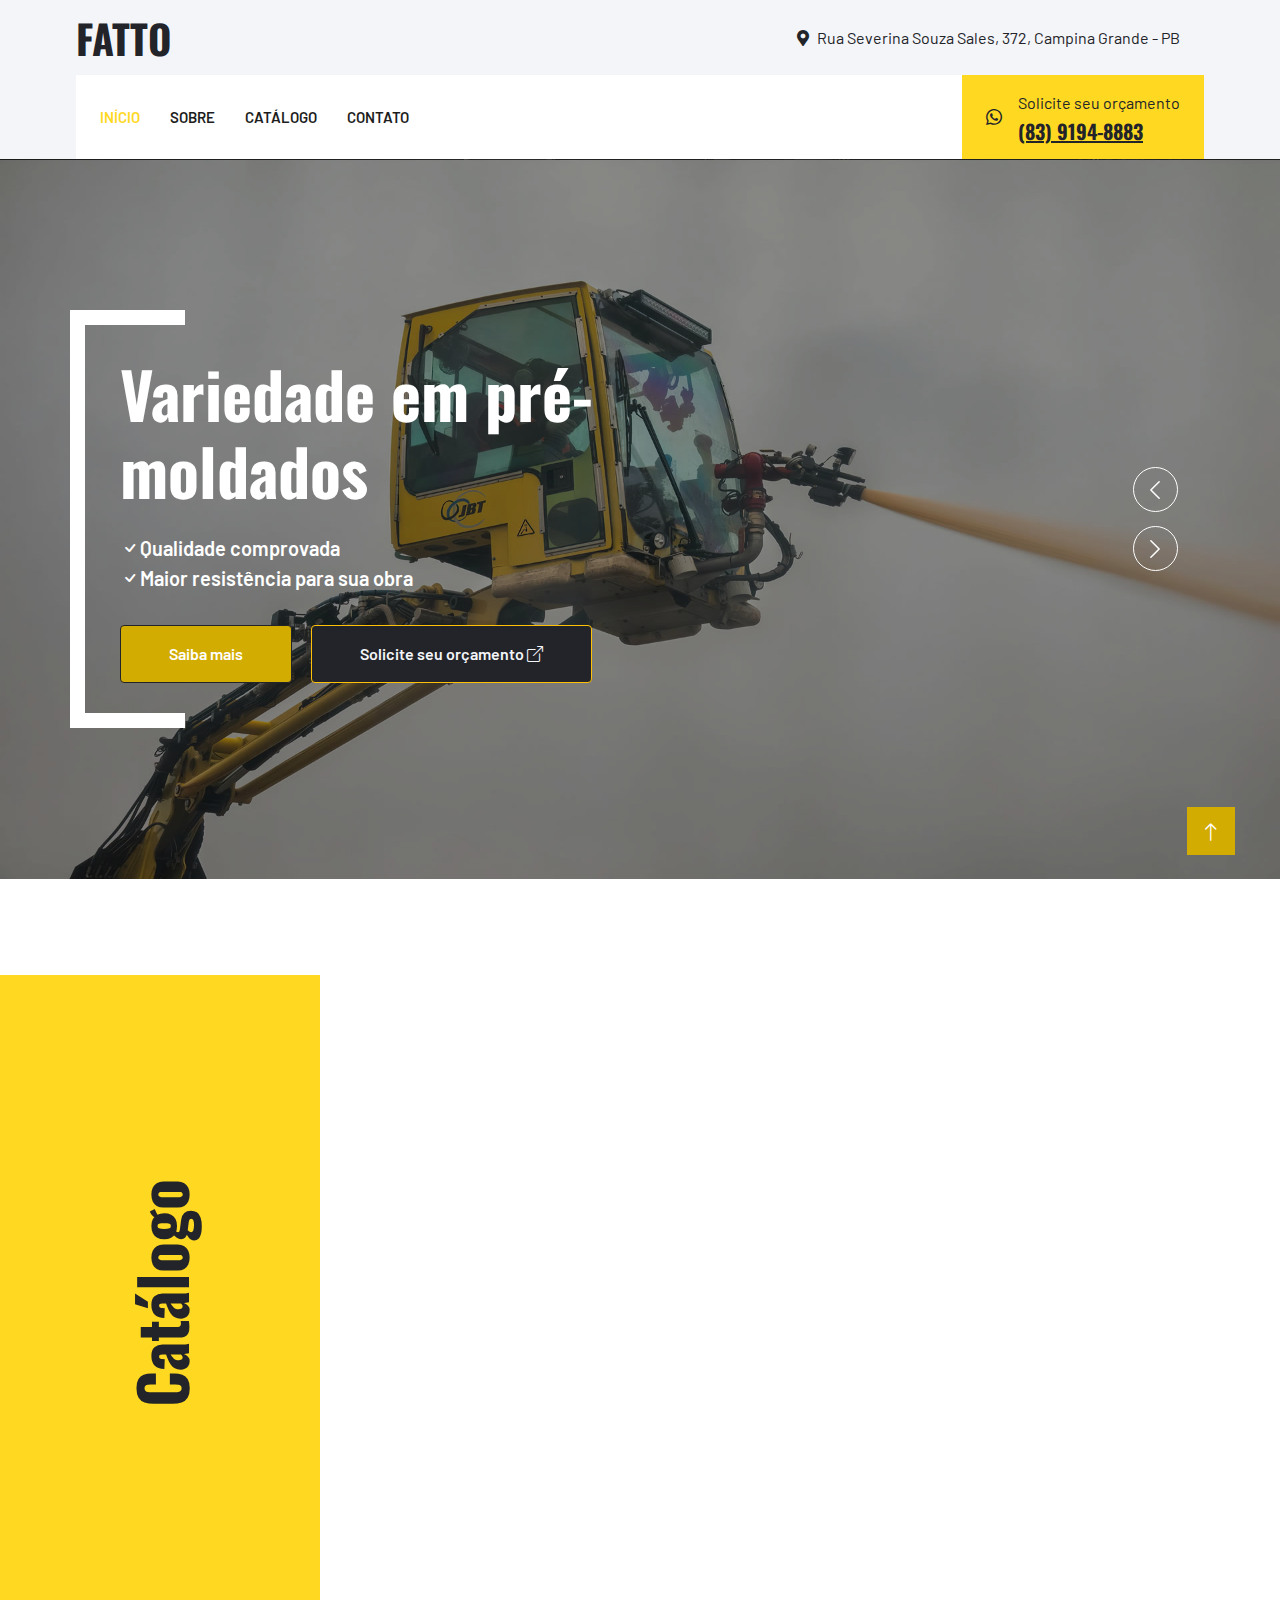
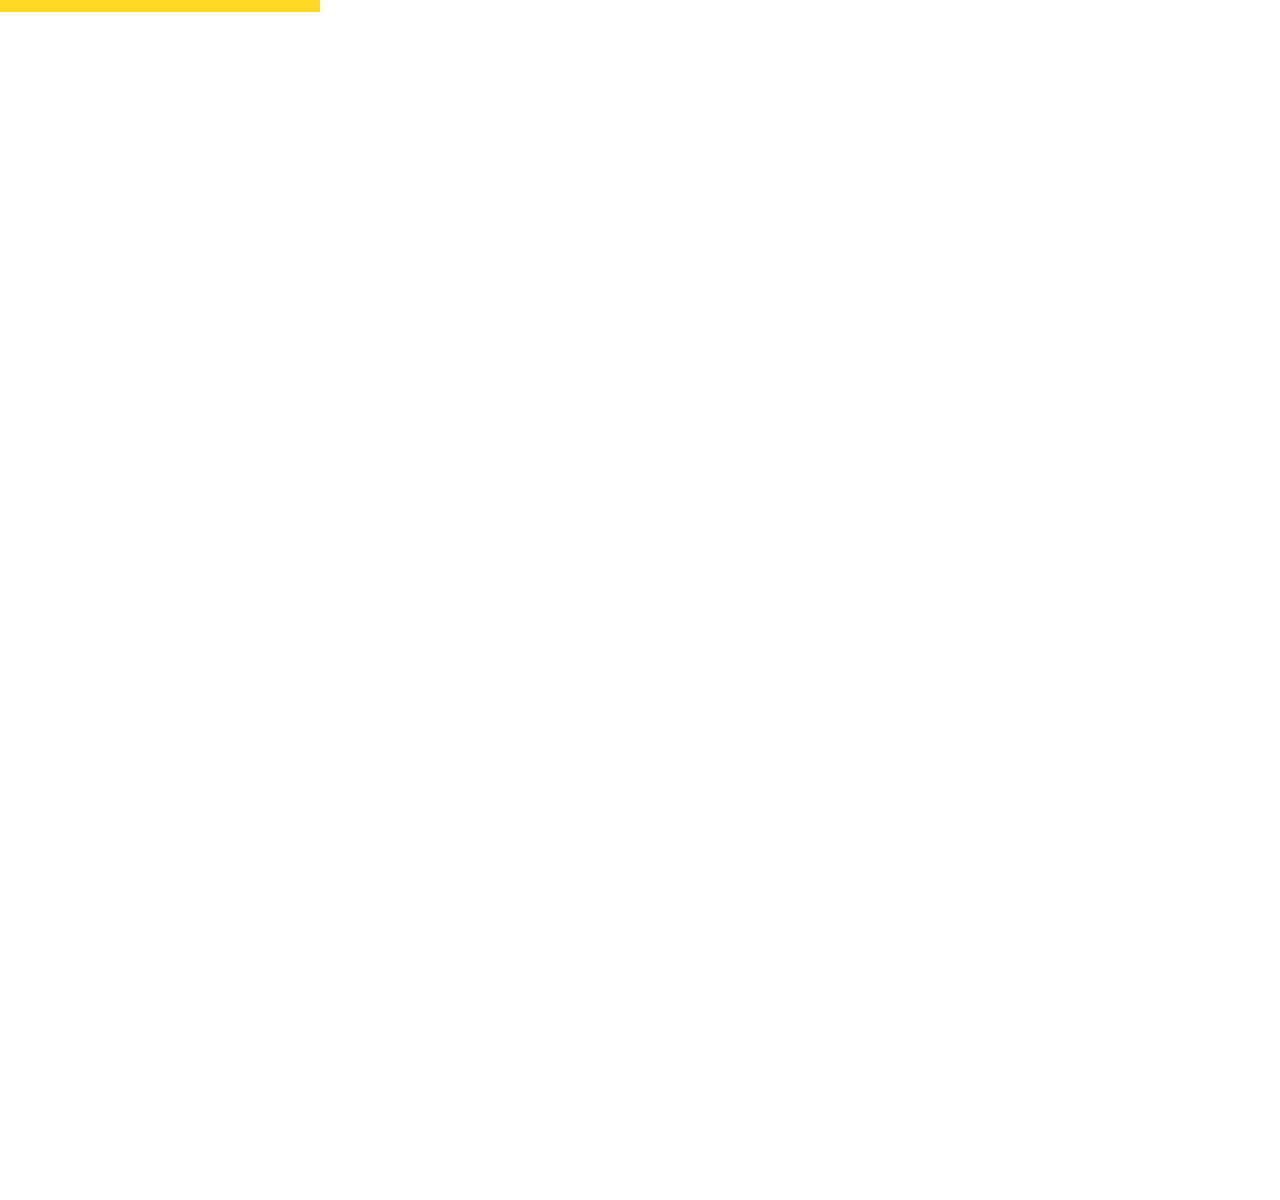
==== index.html @ e185b261 "v2" ====
<!DOCTYPE html>
<html lang="pt-BR">

<head>
    <meta charset="utf-8">
    <title>FATTO | Soluções em premoldados</title>
    <meta content="width=device-width, initial-scale=1.0" name="viewport">
    <meta content="concreto, pré-moldados de cimento, lajes, concreto armado, construção civil, FATTO, 
                   Campina Grande, materiais de construção, produtos para construção civil" name="keywords">
    <meta content="A FATTO é especializada na venda de concreto, pré-moldados de cimento, lajes e concreto 
                   armado, oferecendo soluções de alta qualidade para a construção civil em Campina Grande e região.
                   Entre em contato para mais informações sobre nossos produtos." name="description">

    <!-- Open Graph Meta Tags -->
    <meta property="og:url" content="https://fattopremoldados.com.br/">
    <meta property="og:type" content="website">
    <meta property="og:title" content="FATTO - Soluções concreto e premoldados ">
    <meta property="og:description" content="Soluções em construção, blocos de concreto e cimento. Peça já um orçamento (83) 91948883 - Rua Severina Souza Sales, 372, Campina Grande PB">
    <meta property="og:image" content="https://fattopremoldados.com.br/img/index.jpg">

    <!-- Twitter Meta Tags -->
    <meta name="twitter:card" content="summary_large_image">
    <meta property="twitter:domain" content="https://fattopremoldados.com.br/">
    <meta property="twitter:url" content="https://fattopremoldados.com.br/index.html">
    <meta name="twitter:title" content="FATTO - Soluções concreto e premoldados ">
    <meta name="twitter:description" content="Soluções em construção, blocos de concreto e cimento. Peça já um orçamento (83) 91948883 - Rua Severina Souza Sales, 372, Campina Grande PB">
    <meta name="twitter:image" content="https://fattopremoldados.com.br/img/index.jpg">


    <link rel="preconnect" href="https://fonts.googleapis.com">
    <link rel="preconnect" href="https://fonts.gstatic.com" crossorigin>
    <link href="https://fonts.googleapis.com/css2?family=Oswald:wght@400;500;600;700&family=Rubik&display=swap" rel="stylesheet">
    <link href="https://fonts.googleapis.com/css2?family=Barlow:wght@300;400;500&display=swap" rel="stylesheet">
    <link href="https://cdnjs.cloudflare.com/ajax/libs/font-awesome/5.10.0/css/all.min.css" rel="stylesheet">
    <link href="https://cdn.jsdelivr.net/npm/bootstrap-icons@1.4.1/font/bootstrap-icons.css" rel="stylesheet">
    <link href="lib/animate/animate.min.css" rel="stylesheet">
    <link href="lib/owlcarousel/assets/owl.carousel.min.css" rel="stylesheet">
    <link href="lib/tempusdominus/css/tempusdominus-bootstrap-4.min.css" rel="stylesheet" />
    <link href="css/bootstrap.min.css" rel="stylesheet">
    <link href="css/style.css" rel="stylesheet">
    <link href="img/favicon.ico" rel="icon">
</head>

<body>
    
    <!-- Spinner Start -->
    <div id="spinner" class="show bg-white position-fixed translate-middle w-100 vh-100 top-50 start-50 d-flex align-items-center justify-content-center">
        <div class="spinner-border text-primary" style="width: 3rem; height: 3rem;" role="status">
            <span class="sr-only">Carregando...</span>
        </div>
    </div>
    <!-- Spinner End -->

    <!-- Topbar Start -->
    <div class="container-fluid bg-light d-none d-lg-block">
        <div class="row align-items-center top-bar">
            <div class="col-lg-3 col-md-12 text-center text-lg-start">
                <a href="" class="navbar-brand m-0 p-0">
                    <h1 class="text-dark m-0">FATTO</h1>
                </a>
            </div>
            <div class="col-lg-9 col-md-12 text-end">
                <div class="h-100 d-inline-flex align-items-center me-4">
                    <i class="fa fa-map-marker-alt text-dark me-2"></i>
                    <p class="m-0"> <a href="https://maps.app.goo.gl/eQB3v5aKYWLHWjtz7" class="text-dark">Rua Severina Souza Sales, 372, Campina Grande - PB</a></p>
                </div>
                <!-- 
                    <div class="h-100 d-inline-flex align-items-center me-4">
                        <i class="fas fa-phone text-primary me-2"></i>
                        <p class="m-0"><a href="https://wa.me/558391948883" class="text-decoration-underline">(83) 9194-8883</a></p>
                    </div>
                    <div class="h-100 d-inline-flex align-items-center">
                        <a class="btn btn-sm-square bg-white text-primary me-1" href=""><i class="fab fa-facebook-f"></i></a>
                        <a class="btn btn-sm-square bg-white text-primary me-1" href=""><i class="fab fa-twitter"></i></a>
                        <a class="btn btn-sm-square bg-white text-primary me-1" href=""><i class="fab fa-linkedin-in"></i></a>
                        <a class="btn btn-sm-square bg-white text-primary me-0" href=""><i class="fab fa-instagram"></i></a>
                    </div> 
                -->
            </div>
        </div>
    </div>
    <!-- Topbar End -->

    <!-- Navbar Start -->
    <div class="container-fluid nav-bar bg-light">
        <nav class="navbar navbar-expand-lg navbar-light bg-white p-3 py-lg-0 px-lg-4">
            <a href="" class="navbar-brand d-flex align-items-center m-0 p-0 d-lg-none text-dark">
                <h1 class="m-0 text-dark important">FATTO</h1>
            </a>
            <button class="navbar-toggler" type="button" data-bs-toggle="collapse" data-bs-target="#navbarCollapse">
                <span class="fa fa-bars"></span>
            </button>
            <div class="collapse navbar-collapse" id="navbarCollapse">
                <div class="navbar-nav me-auto">
                    <a href="index.html" class="nav-item nav-link active">Início</a>
                    <a href="sobre.html" class="nav-item nav-link">Sobre</a>
                    <a href="catalogo.html" class="nav-item nav-link">Catálogo</a>                        
                    <a href="contato.html" class="nav-item nav-link">Contato</a>
                    <div class="nav-item dropdown d-none">
                        <a href="#" class="nav-link dropdown-toggle" data-bs-toggle="dropdown">Pages</a>
                        <div class="dropdown-menu fade-up m-0">
                            <a href="booking.html" class="dropdown-item">Booking</a>
                            <a href="team.html" class="dropdown-item">Technicians</a>
                            <a href="testimonial.html" class="dropdown-item">Testimonial</a>
                            <a href="404.html" class="dropdown-item">404 Page</a>
                        </div>
                    </div>
                </div>
                <a href="https://wa.me/558391948883" class="text-dark">
                    <div class="mt-4 mt-lg-0 me-lg-n4 py-3 px-4 bg-primary d-flex align-items-center wow fadeInRight" data-wow-delay="2s">
                        <div class="d-flex flex-shrink-0 align-items-center justify-content-center">
                            <i class="bi bi-whatsapp"></i>
                        </div>
                        <div class="ms-3">
                            <p class="mb-1">Solicite seu orçamento</p>
                            <h5 class="m-0 text-decoration-underline">(83) 9194-8883</h5>
                        </div>
                    </div>
                </a>
            </div>
        </nav>
    </div>
    <!-- Navbar End -->

    <!-- Carousel Start -->
    <div class="container-fluid p-0 mb-5">
        <div class="owl-carousel header-carousel position-relative">
            <div class="owl-carousel-item position-relative">
                <img class="img-fluid" src="img/carousel-1.jpg" alt="">
                <div class="position-absolute top-0 start-0 w-100 h-100 d-flex align-items-center" style="background: rgba(0, 0, 0, .4);">
                    <div class="container">
                        <div class="row justify-content-start">
                            <div class="col-10 col-lg-8">
                                <!-- <h5 class="text-white text-uppercase mb-3 animated slideInDown">Subtítulo</h5> -->
                                <h1 class="display-3 text-white animated slideInDown mb-4">Variedade em pré-moldados</h1>
                                <p class="fs-5 fw-medium text-white mb-4 pb-2"><i class="bi bi-check"></i>Qualidade comprovada <br><i class="bi bi-check"></i>Maior resistência para sua obra</p>
                                <a href="" class="btn btn-primary btn-outline-dark py-md-3 px-md-5 me-3 animated slideInLeft">Saiba mais</a>
                                <a href="" class="btn btn-dark btn-outline-warning py-md-3 px-md-5 animated slideInRight text-light">Solicite seu orçamento <i class="bi bi-box-arrow-up-right"></i></a>
                            </div>
                        </div>
                    </div>
                </div>
            </div>
            <div class="owl-carousel-item position-relative">
                <img class="img-fluid" src="img/carousel-2.jpg" alt="">
                <div class="position-absolute top-0 start-0 w-100 h-100 d-flex align-items-center" style="background: rgba(0, 0, 0, .4);">
                    <div class="container">
                        <div class="row justify-content-start">
                            <div class="col-10 col-lg-8">
                                <!-- <h5 class="text-white text-uppercase mb-3 animated slideInDown">Subtítulo</h5> -->
                                <h1 class="display-3 text-white animated slideInDown mb-4">Variedade em pré-moldados</h1>
                                <p class="fs-5 fw-medium text-white mb-4 pb-2"><i class="bi bi-check"></i>Qualidade comprovada <br><i class="bi bi-check"></i>Maior resistência para sua obra</p>
                                <a href="" class="btn btn-primary btn-outline-dark py-md-3 px-md-5 me-3 animated slideInLeft">Saiba mais</a>
                                <a href="" class="btn btn-dark btn-outline-warning py-md-3 px-md-5 animated slideInRight text-light">Solicite seu orçamento <i class="bi bi-box-arrow-up-right"></i></a>
                            </div>
                        </div>
                    </div>
                </div>
            </div>
        </div>
    </div>
    <!-- Carousel End -->

    <!-- Products Start -->
    <div class="container-fluid py-5 px-4 px-lg-0">
        <div class="row g-0">
            <div class="col-lg-3 d-none d-lg-flex">
                <div class="d-flex align-items-center justify-content-center bg-primary w-100 h-100">
                    <h1 class="display-3 m-0" style="transform: rotate(-90deg);">Catálogo</h1>
                </div>
            </div>
            <div class="col-md-12 col-lg-9">
                <div class="ms-lg-5 ps-lg-5">
                    <div class="text-center text-lg-start wow fadeInUp" data-wow-delay="0.1s">
                        <h6 class="text-secondary text-uppercase">Produtos</h6>
                        <h1 class="mb-5">Explore Nosso Catálogo</h1>
                    </div>
                    <div class="owl-carousel service-carousel position-relative wow fadeInUp" data-wow-delay="0.1s">
                        <div class="bg-light p-4">
                            <div class="d-flex align-items-center justify-content-center border border-5 border-white mb-4" style="width: 75px; height: 75px;">
                                <i class="fa fa-cubes fa-2x text-primary"></i>
                            </div>
                            <h4 class="mb-3">Bloco Estrutural 9x19x39</h4>
                            <p>Indicado para construção de paredes e estruturas resistentes e duráveis.</p>
                            <p class="text-dark fw-medium"><i class="fa fa-check text-success me-2"></i>Alta Qualidade</p>
                            <p class="text-dark fw-medium"><i class="fa fa-check text-success me-2"></i>Durabilidade</p>
                            <p class="text-dark fw-medium"><i class="fa fa-check text-success me-2"></i>Fácil Aplicação</p>
                            <a href="" class="btn bg-white text-dark text-decoration-underline w-100 mt-2">Saiba Mais<i class="fa fa-arrow-right text-dark ms-2"></i></a>
                        </div>
                        <div class="bg-light p-4">
                            <div class="d-flex align-items-center justify-content-center border border-5 border-white mb-4" style="width: 75px; height: 75px;">
                                <i class="fa fa-th fa-2x text-primary"></i>
                            </div>
                            <h4 class="mb-3">Paver H8 16 Faces</h4>
                            <p>Excelente para pavimentação de áreas externas com estética e resistência.</p>
                            <p class="text-dark fw-medium"><i class="fa fa-check text-success me-2"></i>Design Elegante</p>
                            <p class="text-dark fw-medium"><i class="fa fa-check text-success me-2"></i>Resistente ao Tráfego</p>
                            <p class="text-dark fw-medium"><i class="fa fa-check text-success me-2"></i>Fácil Instalação</p>
                            <a href="" class="btn bg-white text-dark text-decoration-underline w-100 mt-2">Saiba Mais<i class="fa fa-arrow-right text-dark ms-2"></i></a>
                        </div>
                        <div class="bg-light p-4">
                            <div class="d-flex align-items-center justify-content-center border border-5 border-white mb-4" style="width: 75px; height: 75px;">
                                <i class="fa fa-box fa-2x text-primary"></i>
                            </div>
                            <h4 class="mb-3">Bloco Canaleta 14x19x39</h4>
                            <p>Perfeito para reforço estrutural e construção de vigas e colunas.</p>
                            <p class="text-dark fw-medium"><i class="fa fa-check text-success me-2"></i>Versatilidade</p>
                            <p class="text-dark fw-medium"><i class="fa fa-check text-success me-2"></i>Facilidade na Construção</p>
                            <p class="text-dark fw-medium"><i class="fa fa-check text-success me-2"></i>Alta Resistência</p>
                            <a href="" class="btn bg-white text-dark text-decoration-underline w-100 mt-2">Saiba Mais<i class="fa fa-arrow-right text-dark ms-2"></i></a>
                        </div>
                        <div class="bg-light p-4">
                            <div class="d-flex align-items-center justify-content-center border border-5 border-white mb-4" style="width: 75px; height: 75px;">
                                <i class="fa fa-grip-lines fa-2x text-primary"></i>
                            </div>
                            <h4 class="mb-3">Piso Tátil</h4>
                            <p>Desenvolvido para acessibilidade e orientação em espaços públicos e privados.</p>
                            <p class="text-dark fw-medium"><i class="fa fa-check text-success me-2"></i>Norma de Acessibilidade</p>
                            <p class="text-dark fw-medium"><i class="fa fa-check text-success me-2"></i>Durabilidade</p>
                            <p class="text-dark fw-medium"><i class="fa fa-check text-success me-2"></i>Fácil Instalação</p>
                            <a href="" class="btn bg-white text-dark text-decoration-underline w-100 mt-2">Saiba Mais<i class="fa fa-arrow-right text-dark ms-2"></i></a>
                        </div>
                        <div class="bg-light p-4">
                            <div class="d-flex align-items-center justify-content-center border border-5 border-white mb-4" style="width: 75px; height: 75px;">
                                <i class="fa fa-cloud-rain fa-2x text-primary"></i>
                            </div>
                            <h4 class="mb-3">Pingadeira de Concreto</h4>
                            <p>Ideal para proteção contra infiltrações e acabamento estético.</p>
                            <p class="text-dark fw-medium"><i class="fa fa-check text-success me-2"></i>Resistente à Água</p>
                            <p class="text-dark fw-medium"><i class="fa fa-check text-success me-2"></i>Acabamento Perfeito</p>
                            <p class="text-dark fw-medium"><i class="fa fa-check text-success me-2"></i>Durabilidade</p>
                            <a href="" class="btn bg-white text-dark text-decoration-underline w-100 mt-2">Saiba Mais<i class="fa fa-arrow-right text-dark ms-2"></i></a>
                        </div>
                        <div class="bg-light p-4">
                            <div class="d-flex align-items-center justify-content-center border border-5 border-white mb-4" style="width: 75px; height: 75px;">
                                <i class="fa fa-road fa-2x text-primary"></i>
                            </div>
                            <h4 class="mb-3">Meio Fio Padrão DNIT</h4>
                            <p>Atende a padrões de qualidade e especificações do DNIT para vias públicas.</p>
                            <p class="text-dark fw-medium"><i class="fa fa-check text-success me-2"></i>Padrão Certificado</p>
                            <p class="text-dark fw-medium"><i class="fa fa-check text-success me-2"></i>Alta Resistência</p>
                            <p class="text-dark fw-medium"><i class="fa fa-check text-success me-2"></i>Durabilidade</p>
                            <a href="" class="btn bg-white text-dark text-decoration-underline w-100 mt-2">Saiba Mais<i class="fa fa-arrow-right text-dark ms-2"></i></a>
                        </div>
                        <div class="bg-light p-4">
                            <div class="d-flex align-items-center justify-content-center border border-5 border-white mb-4" style="width: 75px; height: 75px;">
                                <i class="fa fa-dice-d6 fa-2x text-primary"></i>
                            </div>
                            <h4 class="mb-3">Bloquetes Sextavados</h4>
                            <p>Recomendado para pavimentação com alta resistência e ótimo acabamento.</p>
                            <p class="text-dark fw-medium"><i class="fa fa-check text-success me-2"></i>Durabilidade</p>
                            <p class="text-dark fw-medium"><i class="fa fa-check text-success me-2"></i>Estética Superior</p>
                            <p class="text-dark fw-medium"><i class="fa fa-check text-success me-2"></i>Resistente ao Desgaste</p>
                            <a href="" class="btn bg-white text-dark text-decoration-underline w-100 mt-2">Saiba Mais<i class="fa fa-arrow-right text-dark ms-2"></i></a>
                        </div>
                    </div>
                </div>
            </div>
        </div>
    </div>
    <!-- Products End -->

    <!-- About Start -->
    <div class="container-xxl py-5">
        <div class="container">
            <div class="row g-5">
                <div class="col-lg-6 wow fadeInUp" data-wow-delay="0.1s">
                    <h6 class="text-secondary text-uppercase">Sobre Nós</h6>
                    <h1 class="mb-4">Especialistas em Concreto e Pré-Moldados desde 2005</h1>
                    <p class="mb-4">Na FATTO, entregamos qualidade e confiança para obras de todos os portes. Desde concreto armado a lajes pré-moldadas, nossos produtos são desenvolvidos para garantir durabilidade e eficiência em seus projetos. Localizada em Campina Grande, somos a escolha ideal para quem busca inovação e atendimento personalizado no mercado de construção.</p>
                    <p class="fw-medium text-dark"><i class="fa fa-check text-success me-3"></i>Produtos de alta resistência e qualidade</p>
                    <p class="fw-medium text-dark"><i class="fa fa-check text-success me-3"></i>Soluções sob medida para projetos</p>
                    <p class="fw-medium text-dark"><i class="fa fa-check text-success me-3"></i>Entrega rápida e atendimento dedicado</p>
                    <div class="bg-primary d-flex align-items-center p-4 mt-5">
                        <div class="d-flex flex-shrink-0 align-items-center justify-content-center">
                            <h1><i class="bi bi-whatsapp"></i></h1>
                        </div>
                        <div class="ms-3">
                            <p class="fs-5 fw-medium mb-2 text-dark">Entre em Contato</p>
                            <h3 class="m-0"><a href="https://wa.me/558391948883" class="text-dark text-decoration-underline">(83) 9194-8883</a> <i class="bi bi-box-arrow-up-right"></i></h3>
                        </div>
                    </div>
                </div>
                <div class="col-lg-6 pt-4" style="min-height: 500px;">
                    <div class="position-relative h-100 wow fadeInUp" data-wow-delay="0.5s">
                        <img class="position-absolute img-fluid w-100 h-100" src="img/about.jpg" style="object-fit: cover; padding: 0 0 50px 100px;" alt="Imagem de concreto e pré-moldados">
                        <img class="position-absolute start-0 bottom-0 img-fluid bg-white pt-2 pe-2 w-50 h-50" src="img/blog-2.jpg" style="object-fit: cover;" alt="Produtos pré-moldados">
                    </div>
                </div>
            </div>
        </div>
    </div>
    <!-- About End -->

        <!-- Service Start -->
        <!-- <div class="container-xxl py-5">
            <div class="container">
                <div class="row g-4">
                    <div class="col-lg-4 col-md-6 service-item-top wow fadeInUp" data-wow-delay="0.1s">
                        <div class="overflow-hidden">
                            <img class="img-fluid w-100 h-100" src="img/service-1.jpg" alt="">
                        </div>
                        <div class="d-flex align-items-center justify-content-between bg-light p-4">
                            <h5 class="text-truncate me-3 mb-0">Residential Plumbing</h5>
                            <a class="btn btn-square btn-outline-primary border-2 border-white flex-shrink-0" href=""><i class="fa fa-arrow-right"></i></a>
                        </div>
                    </div>
                    <div class="col-lg-4 col-md-6 service-item-top wow fadeInUp" data-wow-delay="0.3s">
                        <div class="overflow-hidden">
                            <img class="img-fluid w-100 h-100" src="img/service-2.jpg" alt="">
                        </div>
                        <div class="d-flex align-items-center justify-content-between bg-light p-4">
                            <h5 class="text-truncate me-3 mb-0">Commercial Plumbing</h5>
                            <a class="btn btn-square btn-outline-primary border-2 border-white flex-shrink-0" href=""><i class="fa fa-arrow-right"></i></a>
                        </div>
                    </div>
                    <div class="col-lg-4 col-md-6 service-item-top wow fadeInUp" data-wow-delay="0.5s">
                        <div class="overflow-hidden">
                            <img class="img-fluid w-100 h-100" src="img/service-3.jpg" alt="">
                        </div>
                        <div class="d-flex align-items-center justify-content-between bg-light p-4">
                            <h5 class="text-truncate me-3 mb-0">Emergency Servicing</h5>
                            <a class="btn btn-square btn-outline-primary border-2 border-white flex-shrink-0" href=""><i class="fa fa-arrow-right"></i></a>
                        </div>
                    </div>
                </div>
            </div>
        </div> -->
        <!-- Service End -->

        <!-- Fact Start -->
        <!-- <div class="container-fluid fact bg-dark my-5 py-5">
            <div class="container">
                <div class="row g-4">
                    <div class="col-md-6 col-lg-3 text-center wow fadeIn" data-wow-delay="0.1s">
                        <i class="fa fa-check fa-2x text-white mb-3"></i>
                        <h2 class="text-white mb-2" data-toggle="counter-up">1234</h2>
                        <p class="text-white mb-0">Years Experience</p>
                    </div>
                    <div class="col-md-6 col-lg-3 text-center wow fadeIn" data-wow-delay="0.3s">
                        <i class="fa fa-users-cog fa-2x text-white mb-3"></i>
                        <h2 class="text-white mb-2" data-toggle="counter-up">1234</h2>
                        <p class="text-white mb-0">Expert Technicians</p>
                    </div>
                    <div class="col-md-6 col-lg-3 text-center wow fadeIn" data-wow-delay="0.5s">
                        <i class="fa fa-users fa-2x text-white mb-3"></i>
                        <h2 class="text-white mb-2" data-toggle="counter-up">1234</h2>
                        <p class="text-white mb-0">Satisfied Clients</p>
                    </div>
                    <div class="col-md-6 col-lg-3 text-center wow fadeIn" data-wow-delay="0.7s">
                        <i class="fa fa-wrench fa-2x text-white mb-3"></i>
                        <h2 class="text-white mb-2" data-toggle="counter-up">1234</h2>
                        <p class="text-white mb-0">Compleate Projects</p>
                    </div>
                </div>
            </div>
        </div> -->
        <!-- Fact End -->

        <!-- Booking Start -->
        <!-- <div class="container-fluid my-5 px-0">
            <div class="video wow fadeInUp" data-wow-delay="0.1s">
                <button type="button" class="btn-play" data-bs-toggle="modal" data-src="https://www.youtube.com/embed/DWRcNpR6Kdc" data-bs-target="#videoModal">
                    <span></span>
                </button>

                <div class="modal fade" id="videoModal" tabindex="-1" aria-labelledby="exampleModalLabel" aria-hidden="true">
                    <div class="modal-dialog">
                        <div class="modal-content rounded-0">
                            <div class="modal-header">
                                <h5 class="modal-title" id="exampleModalLabel">Youtube Video</h5>
                                <button type="button" class="btn-close" data-bs-dismiss="modal" aria-label="Close"></button>
                            </div>
                            <div class="modal-body">
                                <div class="ratio ratio-16x9">
                                    <iframe class="embed-responsive-item" src="" id="video" allowfullscreen allowscriptaccess="always"
                                        allow="autoplay"></iframe>
                                </div>
                            </div>
                        </div>
                    </div>
                </div>

                <h1 class="text-white mb-4">Emergency Plumbing Service</h1>
                <h3 class="text-white mb-0">24 Hours 7 Days a Week</h3>
            </div>
            <div class="container position-relative wow fadeInUp" data-wow-delay="0.1s" style="margin-top: -6rem;">
                <div class="row justify-content-center">
                    <div class="col-lg-8">
                        <div class="bg-light text-center p-5">
                            <h1 class="mb-4">Book For A Service</h1>
                            <form>
                                <div class="row g-3">
                                    <div class="col-12 col-sm-6">
                                        <input type="text" class="form-control border-0" placeholder="Your Name" style="height: 55px;">
                                    </div>
                                    <div class="col-12 col-sm-6">
                                        <input type="email" class="form-control border-0" placeholder="Your Email" style="height: 55px;">
                                    </div>
                                    <div class="col-12 col-sm-6">
                                        <select class="form-select border-0" style="height: 55px;">
                                            <option selected>Select A Service</option>
                                            <option value="1">Service 1</option>
                                            <option value="2">Service 2</option>
                                            <option value="3">Service 3</option>
                                        </select>
                                    </div>
                                    <div class="col-12 col-sm-6">
                                        <div class="date" id="date1" data-target-input="nearest">
                                            <input type="text"
                                                class="form-control border-0 datetimepicker-input"
                                                placeholder="Service Date" data-target="#date1" data-toggle="datetimepicker" style="height: 55px;">
                                        </div>
                                    </div>
                                    <div class="col-12">
                                        <textarea class="form-control border-0" placeholder="Special Request"></textarea>
                                    </div>
                                    <div class="col-12">
                                        <button class="btn btn-primary w-100 py-3" type="submit">Book Now</button>
                                    </div>
                                </div>
                            </form>
                        </div>
                    </div>
                </div>
            </div>
        </div> -->
        <!-- Booking End -->

        <!-- Team Start -->
        <!-- <div class="container-xxl py-5">
            <div class="container">
                <div class="text-center wow fadeInUp" data-wow-delay="0.1s">
                    <h6 class="text-secondary text-uppercase">Our Technicians</h6>
                    <h1 class="mb-5">Our Expert Technicians</h1>
                </div>
                <div class="row g-4">
                    <div class="col-lg-3 col-md-6 wow fadeInUp" data-wow-delay="0.1s">
                        <div class="team-item">
                            <div class="position-relative overflow-hidden">
                                <img class="img-fluid" src="img/team-1.jpg" alt="">
                            </div>
                            <div class="team-text">
                                <div class="bg-light">
                                    <h5 class="fw-bold mb-0">Full Name</h5>
                                    <small>Designation</small>
                                </div>
                                <div class="bg-primary">
                                    <a class="btn btn-square mx-1" href=""><i class="fab fa-facebook-f"></i></a>
                                    <a class="btn btn-square mx-1" href=""><i class="fab fa-twitter"></i></a>
                                    <a class="btn btn-square mx-1" href=""><i class="fab fa-instagram"></i></a>
                                </div>
                            </div>
                        </div>
                    </div>
                    <div class="col-lg-3 col-md-6 wow fadeInUp" data-wow-delay="0.3s">
                        <div class="team-item">
                            <div class="position-relative overflow-hidden">
                                <img class="img-fluid" src="img/team-2.jpg" alt="">
                            </div>
                            <div class="team-text">
                                <div class="bg-light">
                                    <h5 class="fw-bold mb-0">Full Name</h5>
                                    <small>Designation</small>
                                </div>
                                <div class="bg-primary">
                                    <a class="btn btn-square mx-1" href=""><i class="fab fa-facebook-f"></i></a>
                                    <a class="btn btn-square mx-1" href=""><i class="fab fa-twitter"></i></a>
                                    <a class="btn btn-square mx-1" href=""><i class="fab fa-instagram"></i></a>
                                </div>
                            </div>
                        </div>
                    </div>
                    <div class="col-lg-3 col-md-6 wow fadeInUp" data-wow-delay="0.5s">
                        <div class="team-item">
                            <div class="position-relative overflow-hidden">
                                <img class="img-fluid" src="img/team-3.jpg" alt="">
                            </div>
                            <div class="team-text">
                                <div class="bg-light">
                                    <h5 class="fw-bold mb-0">Full Name</h5>
                                    <small>Designation</small>
                                </div>
                                <div class="bg-primary">
                                    <a class="btn btn-square mx-1" href=""><i class="fab fa-facebook-f"></i></a>
                                    <a class="btn btn-square mx-1" href=""><i class="fab fa-twitter"></i></a>
                                    <a class="btn btn-square mx-1" href=""><i class="fab fa-instagram"></i></a>
                                </div>
                            </div>
                        </div>
                    </div>
                    <div class="col-lg-3 col-md-6 wow fadeInUp" data-wow-delay="0.7s">
                        <div class="team-item">
                            <div class="position-relative overflow-hidden">
                                <img class="img-fluid" src="img/team-4.jpg" alt="">
                            </div>
                            <div class="team-text">
                                <div class="bg-light">
                                    <h5 class="fw-bold mb-0">Full Name</h5>
                                    <small>Designation</small>
                                </div>
                                <div class="bg-primary">
                                    <a class="btn btn-square mx-1" href=""><i class="fab fa-facebook-f"></i></a>
                                    <a class="btn btn-square mx-1" href=""><i class="fab fa-twitter"></i></a>
                                    <a class="btn btn-square mx-1" href=""><i class="fab fa-instagram"></i></a>
                                </div>
                            </div>
                        </div>
                    </div>
                </div>
            </div>
        </div> -->
        <!-- Team End -->

        <!-- Testimonial Start -->
        <!-- <div class="container-xxl py-5 wow fadeInUp" data-wow-delay="0.1s">
            <div class="container">
                <div class="text-center">
                    <h6 class="text-secondary text-uppercase">Testimonial</h6>
                    <h1 class="mb-5">Our Clients Say!</h1>
                </div>
                <div class="owl-carousel testimonial-carousel position-relative wow fadeInUp" data-wow-delay="0.1s">
                    <div class="testimonial-item text-center">
                        <div class="testimonial-text bg-light text-center p-4 mb-4">
                            <p class="mb-0">Tempor erat elitr rebum at clita. Diam dolor diam ipsum sit diam amet diam et eos. Clita erat ipsum et lorem et sit.</p>
                        </div>
                        <img class="bg-light rounded-circle p-2 mx-auto mb-2" src="img/testimonial-1.jpg" style="width: 80px; height: 80px;">
                        <div class="mb-2">
                            <small class="fa fa-star text-secondary"></small>
                            <small class="fa fa-star text-secondary"></small>
                            <small class="fa fa-star text-secondary"></small>
                            <small class="fa fa-star text-secondary"></small>
                            <small class="fa fa-star text-secondary"></small>
                        </div>
                        <h5 class="mb-1">Client Name</h5>
                        <p class="m-0">Profession</p>
                    </div>
                    <div class="testimonial-item text-center">
                        <div class="testimonial-text bg-light text-center p-4 mb-4">
                            <p class="mb-0">Tempor erat elitr rebum at clita. Diam dolor diam ipsum sit diam amet diam et eos. Clita erat ipsum et lorem et sit.</p>
                        </div>
                        <img class="bg-light rounded-circle p-2 mx-auto mb-2" src="img/testimonial-2.jpg" style="width: 80px; height: 80px;">
                        <div class="mb-2">
                            <small class="fa fa-star text-secondary"></small>
                            <small class="fa fa-star text-secondary"></small>
                            <small class="fa fa-star text-secondary"></small>
                            <small class="fa fa-star text-secondary"></small>
                            <small class="fa fa-star text-secondary"></small>
                        </div>
                        <h5 class="mb-1">Client Name</h5>
                        <p class="m-0">Profession</p>
                    </div>
                    <div class="testimonial-item text-center">
                        <div class="testimonial-text bg-light text-center p-4 mb-4">
                            <p class="mb-0">Tempor erat elitr rebum at clita. Diam dolor diam ipsum sit diam amet diam et eos. Clita erat ipsum et lorem et sit.</p>
                        </div>
                        <img class="bg-light rounded-circle p-2 mx-auto mb-2" src="img/testimonial-3.jpg" style="width: 80px; height: 80px;">
                        <div class="mb-2">
                            <small class="fa fa-star text-secondary"></small>
                            <small class="fa fa-star text-secondary"></small>
                            <small class="fa fa-star text-secondary"></small>
                            <small class="fa fa-star text-secondary"></small>
                            <small class="fa fa-star text-secondary"></small>
                        </div>
                        <h5 class="mb-1">Client Name</h5>
                        <p class="m-0">Profession</p>
                    </div>
                    <div class="testimonial-item text-center">
                        <div class="testimonial-text bg-light text-center p-4 mb-4">
                            <p class="mb-0">Tempor erat elitr rebum at clita. Diam dolor diam ipsum sit diam amet diam et eos. Clita erat ipsum et lorem et sit.</p>
                        </div>
                        <img class="bg-light rounded-circle p-2 mx-auto mb-2" src="img/testimonial-4.jpg" style="width: 80px; height: 80px;">
                        <div class="mb-2">
                            <small class="fa fa-star text-secondary"></small>
                            <small class="fa fa-star text-secondary"></small>
                            <small class="fa fa-star text-secondary"></small>
                            <small class="fa fa-star text-secondary"></small>
                            <small class="fa fa-star text-secondary"></small>
                        </div>
                        <h5 class="mb-1">Client Name</h5>
                        <p class="m-0">Profession</p>
                    </div>
                </div>
            </div>
        </div> -->
        <!-- Testimonial End -->

    <!-- Footer Start -->
    <footer>
        <div class="container-fluid bg-dark text-light footer pt-5 mt-5 wow fadeIn" data-wow-delay="0.1s">
            <div class="container py-5">
                <div class="row g-5">
                    <div class="col-lg-3 col-md-6">
                        <h4 class="text-light mb-4">Endereço</h4>
                        <p class="mb-2"><i class="fa fa-map-marker-alt me-3"></i>Rua Severina Souza Sales, 372, Três Irmãs, Campina Grande, PB</p>
                        <p class="mb-2"><i class="fa fa-phone-alt me-3"></i>(83) 9194-8883</p>
                        <p class="mb-2"><i class="fa fa-envelope me-3"></i>contato@fatto.com.br</p>
                        <div class="d-flex pt-2">
                            <a class="btn btn-outline-light btn-social" href="#"><i class="fab fa-facebook-f"></i></a>
                            <a class="btn btn-outline-light btn-social" href="#"><i class="fab fa-instagram"></i></a>
                            <a class="btn btn-outline-light btn-social" href="#"><i class="fab fa-linkedin-in"></i></a>
                        </div>
                    </div>
                    <div class="col-lg-3 col-md-6">
                        <h4 class="text-light mb-4">Horário de Funcionamento</h4>
                        <h6 class="text-light">Segunda - Sexta:</h6>
                        <p class="mb-4">07:00 - 17:00</p>
                        <h6 class="text-light">Sábado:</h6>
                        <p class="mb-0">07:00 - 12:00</p>
                    </div>
                    <div class="col-lg-3 col-md-6">
                        <h4 class="text-light mb-4">Nossos Produtos</h4>
                        <a class="btn btn-link" href="#">Concreto Armado</a>
                        <a class="btn btn-link" href="#">Lajes Pré-Moldadas</a>
                        <a class="btn btn-link" href="#">Blocos de Cimento</a>
                        <a class="btn btn-link" href="#">Pisos Intertravados</a>
                        <a class="btn btn-link" href="#">Betoneiras e Serviços</a>
                    </div>
                    <div class="col-lg-3 col-md-6">
                        <h4 class="text-light mb-4">Newsletter</h4>
                        <p>Receba ofertas e novidades sobre nossos produtos e serviços diretamente no seu e-mail.</p>
                        <div class="position-relative mx-auto" style="max-width: 400px;">
                            <input class="form-control border-0 w-100 py-3 ps-4 pe-5" type="text" placeholder="Seu e-mail">
                            <button type="button" class="btn btn-primary py-2 position-absolute top-0 end-0 mt-2 me-2">Cadastrar</button>
                        </div>
                    </div>
                </div>
            </div>
            <div class="container">
                <div class="copyright">
                    <div class="row">
                        <div class="col-md-6 text-center text-md-start mb-3 mb-md-0">
                            2025 &copy; <a class="border-bottom" href="#">FATTO</a>, Todos os direitos reservados.
                        </div>
                        <div class="col-md-6 text-center text-md-end">
                            Design <a class="border-bottom" href="https://github.com/andreriffen"><b>@andreriffen</b></a>
                        </div>
                    </div>
                </div>
            </div>
        </div>
    </footer>
    <!-- Footer End -->

    <!-- Back to Top -->
    <a href="#" class="btn btn-lg btn-primary btn-lg-square rounded-0 back-to-top"><i class="bi bi-arrow-up"></i></a>


<!-- Schema.org Markup -->
    <script type="application/ld+json">
        {
          "@context": "https://schema.org",
          "@type": "LocalBusiness",
          "name": "Fatto Pre-Moldados",
          "url": "https://www.fattopremoldados.com.br",
          "logo": "https://www.fattopremoldados.com.br/img/logo",
          "contactPoint": {
            "@type": "ContactPoint",
            "telephone": "+55 (83) 9194-8883",
            "contactType": "customer service",
            "areaServed": "BR",
            "availableLanguage": "Portuguese"
          },
          "address": {
            "@type": "PostalAddress",
            "streetAddress": "Rua Severina Souza Sales, 372",
            "addressLocality": "Três Marias",
            "addressRegion": "Campina Grande",
            "postalCode": "88056-000",
            "addressCountry": "BR"
          },
          "taxID": "null"
        }
        </script>

    <!-- JavaScript Libraries -->
    <script src="https://code.jquery.com/jquery-3.4.1.min.js"></script>
    <script src="https://cdn.jsdelivr.net/npm/bootstrap@5.0.0/dist/js/bootstrap.bundle.min.js"></script>
    <script src="lib/wow/wow.min.js"></script>
    <script src="lib/easing/easing.min.js"></script>
    <script src="lib/waypoints/waypoints.min.js"></script>
    <script src="lib/counterup/counterup.min.js"></script>
    <script src="lib/owlcarousel/owl.carousel.min.js"></script>
    <script src="lib/tempusdominus/js/moment.min.js"></script>
    <script src="lib/tempusdominus/js/moment-timezone.min.js"></script>
    <script src="lib/tempusdominus/js/tempusdominus-bootstrap-4.min.js"></script>

    <!-- Template Javascript -->
    <script src="js/main.js"></script>
</body>

</html>
---- css/style.css ----
/********** Template CSS **********/
:root {
    --primary: #1d1d1b;
    --secondary: #ffd822;
    --light: #EDF1FC;
    --dark: #1d1d1d;
}

.fw-medium {
    font-weight: 600 !important;
}

.back-to-top {
    position: fixed;
    display: none;
    right: 45px;
    bottom: 45px;
    z-index: 99;
}


/*** Spinner ***/
#spinner {
    opacity: 0;
    visibility: hidden;
    transition: opacity .5s ease-out, visibility 0s linear .5s;
    z-index: 99999;
}

#spinner.show {
    transition: opacity .5s ease-out, visibility 0s linear 0s;
    visibility: visible;
    opacity: 1;
}


/*** Button ***/
.btn {
    font-weight: 600;
    transition: .5s;
}

.btn.btn-primary,
.btn.btn-secondary {
    color: #FFFFFF;
}

.btn-square {
    width: 38px;
    height: 38px;
}

.btn-sm-square {
    width: 32px;
    height: 32px;
}

.btn-lg-square {
    width: 48px;
    height: 48px;
}

.btn-square,
.btn-sm-square,
.btn-lg-square {
    padding: 0;
    display: flex;
    align-items: center;
    justify-content: center;
    font-weight: normal;
}


/*** Navbar ***/
.top-bar {
    height: 75px;
    padding: 0 4rem;
}

.nav-bar {
    position: relative;
    padding: 0 4.75rem;
    transition: .5s;
    z-index: 9999;
}

.nav-bar.sticky-top {
    position: sticky;
    padding: 0;
    z-index: 9999;
}

.navbar .dropdown-toggle::after {
    border: none;
    content: "\f107";
    font-family: "Barlow";
    font-weight: 900;
    vertical-align: middle;
    margin-left: 8px;
}

.navbar-light .navbar-nav .nav-link {
    margin-right: 30px;
    padding: 25px 0;
    color: var(--dark);
    font-size: 15px;
    font-weight: 600;
    text-transform: uppercase;
    outline: none;
}

.navbar-light .navbar-nav .nav-link:hover,
.navbar-light .navbar-nav .nav-link.active {
    color: var(--secondary);
}

@media (max-width: 991.98px) {
    .nav-bar {
        padding: 0;
    }

    .navbar-light .navbar-nav .nav-link  {
        margin-right: 0;
        padding: 10px 0;
    }

    .navbar-light .navbar-nav {
        margin-top: 1rem;
        padding-top: 1rem;
        border-top: 1px solid #EEEEEE;
    }
}

@media (min-width: 992px) {
    .navbar .nav-item .dropdown-menu {
        display: block;
        border: none;
        margin-top: 0;
        top: 150%;
        opacity: 0;
        visibility: hidden;
        transition: .5s;
    }

    .navbar .nav-item:hover .dropdown-menu {
        top: 100%;
        visibility: visible;
        transition: .5s;
        opacity: 1;
    }
}


/*** Header ***/
.header-carousel .container,
.page-header .container {
    position: relative;
    padding: 45px 0 45px 35px;
    border-left: 15px solid #FFFFFF;
}



.header-carousel .container::before,
.header-carousel .container::after,
.page-header .container::before,
.page-header .container::after {
    position: absolute;
    content: "";
    top: 0;
    left: 0;
    width: 100px;
    height: 15px;
    background: #FFFFFF;
}

.header-carousel .container::after,
.page-header .container::after {
    top: 100%;
    margin-top: -15px;
}

@media (max-width: 768px) {
    .header-carousel .owl-carousel-item {
        position: relative;
        min-height: 500px;
    }
    
    .header-carousel .owl-carousel-item img {
        position: absolute;
        width: 100%;
        height: 100%;
        object-fit: cover;
    }

    .header-carousel .owl-carousel-item h5,
    .header-carousel .owl-carousel-item p {
        font-size: 14px !important;
        font-weight: 400 !important;
    }

    .header-carousel .owl-carousel-item h1 {
        font-size: 30px;
        font-weight: 600;
    }
}

.header-carousel .owl-nav {
    position: absolute;
    top: 50%;
    right: 8%;
    transform: translateY(-50%);
    display: flex;
    flex-direction: column;
}

.header-carousel .owl-nav .owl-prev,
.header-carousel .owl-nav .owl-next {
    margin: 7px 0;
    width: 45px;
    height: 45px;
    display: flex;
    align-items: center;
    justify-content: center;
    color: #FFFFFF;
    background: transparent;
    border: 1px solid #FFFFFF;
    border-radius: 45px;
    font-size: 22px;
    transition: .5s;
}

.header-carousel .owl-nav .owl-prev:hover,
.header-carousel .owl-nav .owl-next:hover {
    background: var(--primary);
    border-color: var(--primary);
}

.page-header {
    background: linear-gradient(rgba(0, 0, 0, .4), rgba(0, 0, 0, .4)), url(../img/carousel-1.jpg) center center no-repeat;
    background-size: cover;
}

.page-header-alt {
    background: linear-gradient(rgba(0, 0, 0, .4), rgba(0, 0, 0, .4)), url(../img/carousel-2.jpg) center center no-repeat !important;
    background-size: cover;
}

.breadcrumb-item + .breadcrumb-item::before {
    color: var(--light);
}


/*** Facts ***/
.fact {
    background: linear-gradient(rgba(0, 0, 0, .4), rgba(0, 0, 0, .4)), url(../img/bg.jpg) center center no-repeat;
    background-size: cover;
}


/*** Service ***/
.service-item-top img {
    transition: .5s;
}

.service-item-top:hover img {
    transform: scale(1.1);
}

.service-carousel .owl-dots {
    margin-top: 24px;
    display: flex;
    align-items: flex-end;
    justify-content: center;
}

.service-carousel .owl-dot {
    position: relative;
    display: inline-block;
    margin: 0 5px;
    width: 15px;
    height: 15px;
    background: var(--primary);
    border: 5px solid var(--light);
    transition: .5s;
}

.service-carousel .owl-dot.active {
    background: var(--light);
    border-color: var(--primary);
}


/*** Booking ***/
.video {
    position: relative;
    padding: 8rem 0 12rem 0;
    background: linear-gradient(rgba(0, 0, 0, .4), rgba(0, 0, 0, .4)), url(../img/carousel-1.jpg) center center no-repeat;
    background-size: cover;
    display: flex;
    flex-direction: column;
    align-items: center;
    justify-content: center;
}

.video .btn-play {
    position: relative;
    box-sizing: content-box;
    display: block;
    width: 32px;
    height: 44px;
    border-radius: 50%;
    border: none;
    outline: none;
    padding: 18px 20px 18px 28px;
    margin-bottom: 4rem;
}

.video .btn-play:before {
    content: "";
    position: absolute;
    z-index: 0;
    left: 50%;
    top: 50%;
    transform: translateX(-50%) translateY(-50%);
    display: block;
    width: 100px;
    height: 100px;
    background: #FFFFFF;
    border-radius: 50%;
    animation: pulse-border 1500ms ease-out infinite;
}

.video .btn-play:after {
    content: "";
    position: absolute;
    z-index: 1;
    left: 50%;
    top: 50%;
    transform: translateX(-50%) translateY(-50%);
    display: block;
    width: 100px;
    height: 100px;
    background: #FFFFFF;
    border-radius: 50%;
    transition: all 200ms;
}

.video .btn-play img {
    position: relative;
    z-index: 3;
    max-width: 100%;
    width: auto;
    height: auto;
}

.video .btn-play span {
    display: block;
    position: relative;
    z-index: 3;
    width: 0;
    height: 0;
    border-left: 32px solid var(--primary);
    border-top: 22px solid transparent;
    border-bottom: 22px solid transparent;
}

@keyframes pulse-border {
    0% {
        transform: translateX(-50%) translateY(-50%) translateZ(0) scale(1);
        opacity: 1;
    }

    100% {
        transform: translateX(-50%) translateY(-50%) translateZ(0) scale(1.5);
        opacity: 0;
    }
}

#videoModal {
    z-index: 99999;
}

#videoModal .modal-dialog {
    position: relative;
    max-width: 800px;
    margin: 60px auto 0 auto;
}

#videoModal .modal-body {
    position: relative;
    padding: 0px;
}

#videoModal .close {
    position: absolute;
    width: 30px;
    height: 30px;
    right: 0px;
    top: -30px;
    z-index: 999;
    font-size: 30px;
    font-weight: normal;
    color: #FFFFFF;
    background: #000000;
    opacity: 1;
}

.bootstrap-datetimepicker-widget.bottom {
    top: auto !important;
}

.bootstrap-datetimepicker-widget .table * {
    border-bottom-width: 0px;
}

.bootstrap-datetimepicker-widget .table th {
    font-weight: 500;
}

.bootstrap-datetimepicker-widget.dropdown-menu {
    padding: 10px;
    border-radius: 2px;
}

.bootstrap-datetimepicker-widget table td.active,
.bootstrap-datetimepicker-widget table td.active:hover {
    background: var(--primary);
}

.bootstrap-datetimepicker-widget table td.today::before {
    border-bottom-color: var(--primary);
}


/*** Team ***/
.team-item img {
    transition: .5s;
}

.team-item:hover img {
    transform: scale(1.1);
}

.team-item .team-text {
    height: 90px;
    overflow: hidden;
}

.team-item .team-text .bg-light,
.team-item .team-text .bg-primary {
    position: relative;
    height: 90px;
    display: flex;
    align-items: center;
    justify-content: center;
    flex-direction: column;
    transition: .5s;
}

.team-item .team-text .bg-primary {
    flex-direction: row;
}

.team-item:hover .team-text .bg-light {
    margin-top: -90px;
}

.team-item .team-text .bg-primary .btn {
    color: var(--primary);
    background: #FFFFFF;
}

.team-item .team-text .bg-primary .btn:hover {
    color: #FFFFFF;
    background: var(--secondary)
}


/*** Testimonial ***/
.testimonial-carousel .owl-item .testimonial-text,
.testimonial-carousel .owl-item.center .testimonial-text * {
    position: relative;
    transition: .5s;
}

.testimonial-carousel .owl-item.center .testimonial-text {
    background: var(--primary) !important;
}

.testimonial-carousel .owl-item.center .testimonial-text * {
    color: #FFFFFF !important;
}

.testimonial-carousel .owl-item .testimonial-text::after {
    position: absolute;
    content: "";
    width: 0;
    height: 0;
    left: 50%;
    bottom: -30px;
    transform: translateX(-50%);
    border: 15px solid;
    border-color: var(--light) transparent transparent transparent;
    transition: .5s;

}

.testimonial-carousel .owl-item.center .testimonial-text::after {
    border-color: var(--primary) transparent transparent transparent;
}

.testimonial-carousel .owl-nav {
    position: absolute;
    width: 350px;
    bottom: 100px;
    left: 50%;
    transform: translateX(-50%);
    display: flex;
    justify-content: space-between;
    opacity: 0;
    transition: .5s;
    z-index: 1;
}

.testimonial-carousel:hover .owl-nav {
    width: 300px;
    opacity: 1;
}

.testimonial-carousel .owl-nav .owl-prev,
.testimonial-carousel .owl-nav .owl-next {
    font-size: 30px;
    color: var(--primary);
}

.testimonial-carousel .owl-nav .owl-prev:hover,
.testimonial-carousel .owl-nav .owl-next:hover {
    color: var(--dark);
}


/*** Footer ***/
.footer .btn.btn-social {
    margin-right: 5px;
    width: 35px;
    height: 35px;
    display: flex;
    align-items: center;
    justify-content: center;
    color: var(--light);
    border: 1px solid #FFFFFF;
    border-radius: 35px;
    transition: .3s;
}

.footer .btn.btn-social:hover {
    color: var(--primary);
}

.footer .btn.btn-link {
    display: block;
    margin-bottom: 5px;
    padding: 0;
    text-align: left;
    color: #FFFFFF;
    font-size: 15px;
    font-weight: normal;
    text-transform: capitalize;
    transition: .3s;
}

.footer .btn.btn-link::before {
    position: relative;
    content: "\f105";
    font-family:"Barlow";
    font-weight: 900;
    margin-right: 10px;
}

.footer .btn.btn-link:hover {
    letter-spacing: 1px;
    box-shadow: none;
}

.footer .copyright {
    padding: 25px 0;
    font-size: 15px;
    border-top: 1px solid rgba(256, 256, 256, .1);
}

.footer .copyright a {
    color: var(--light);
}
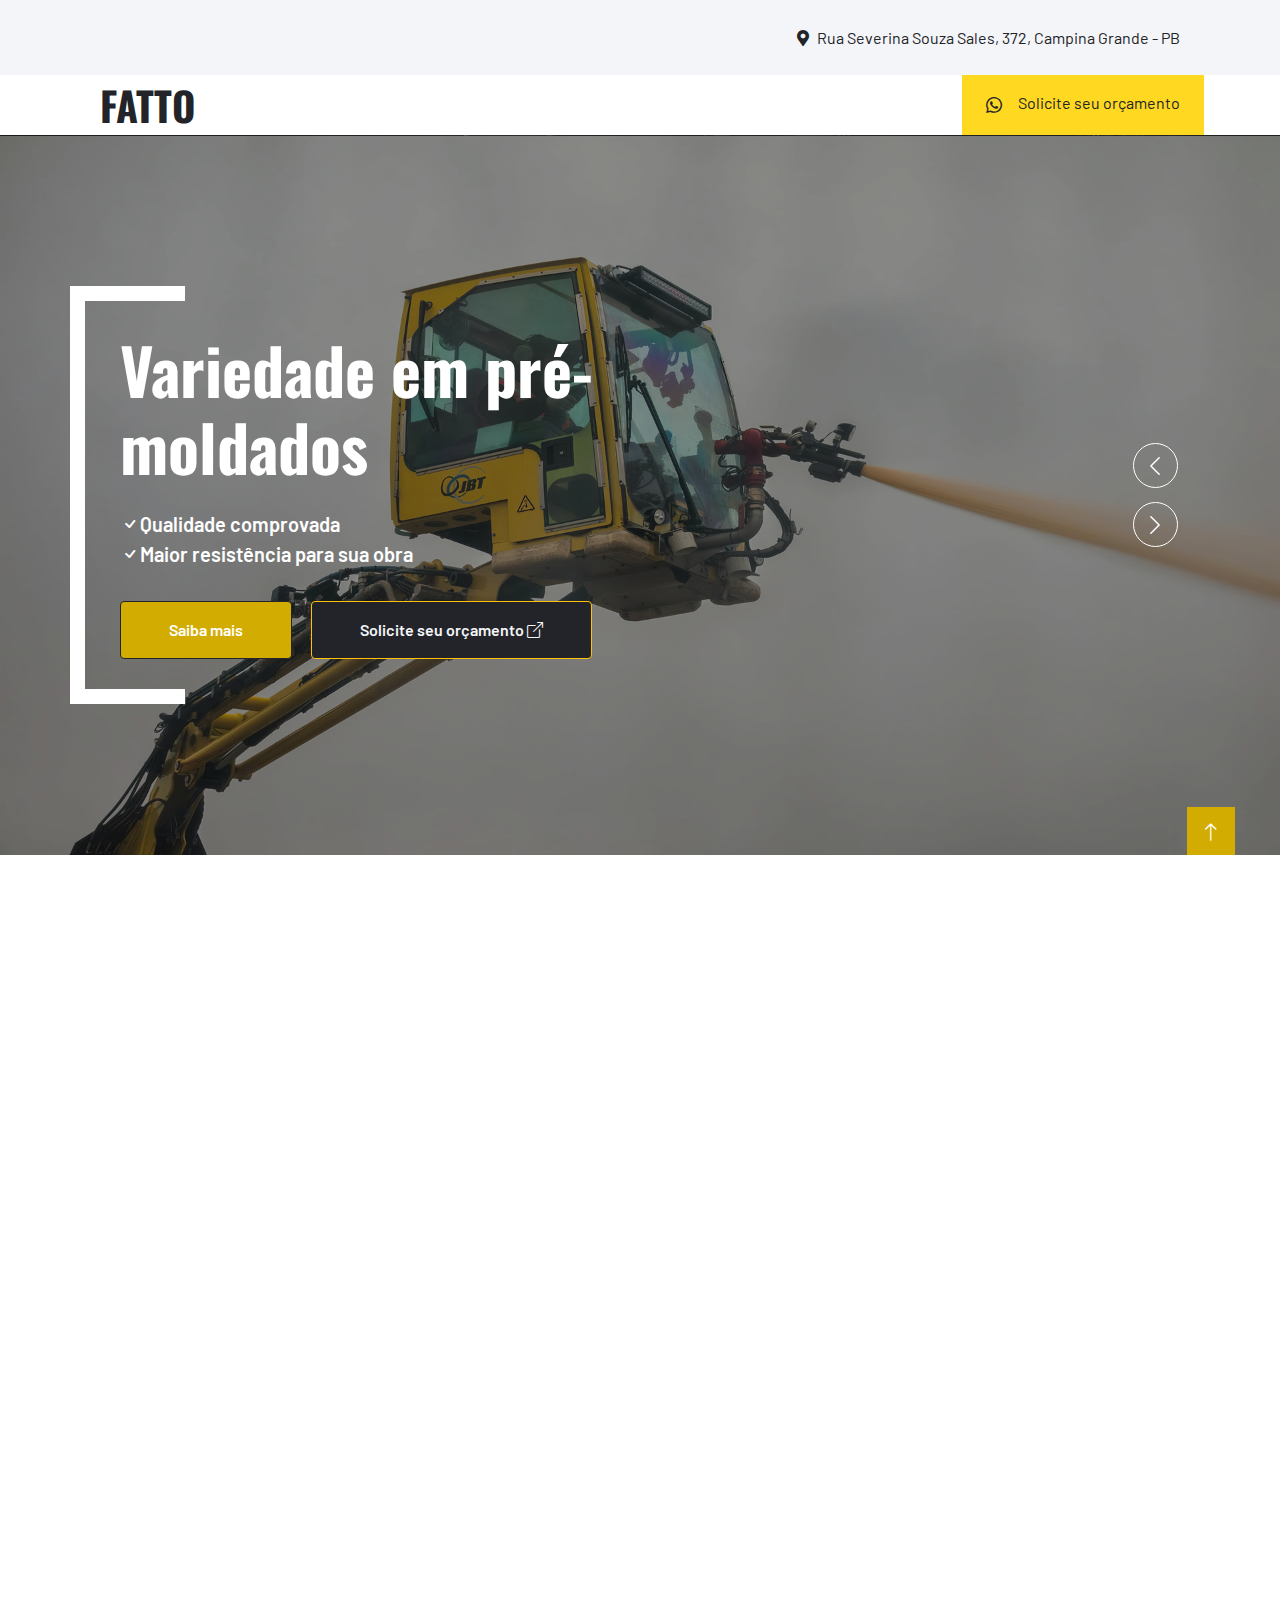
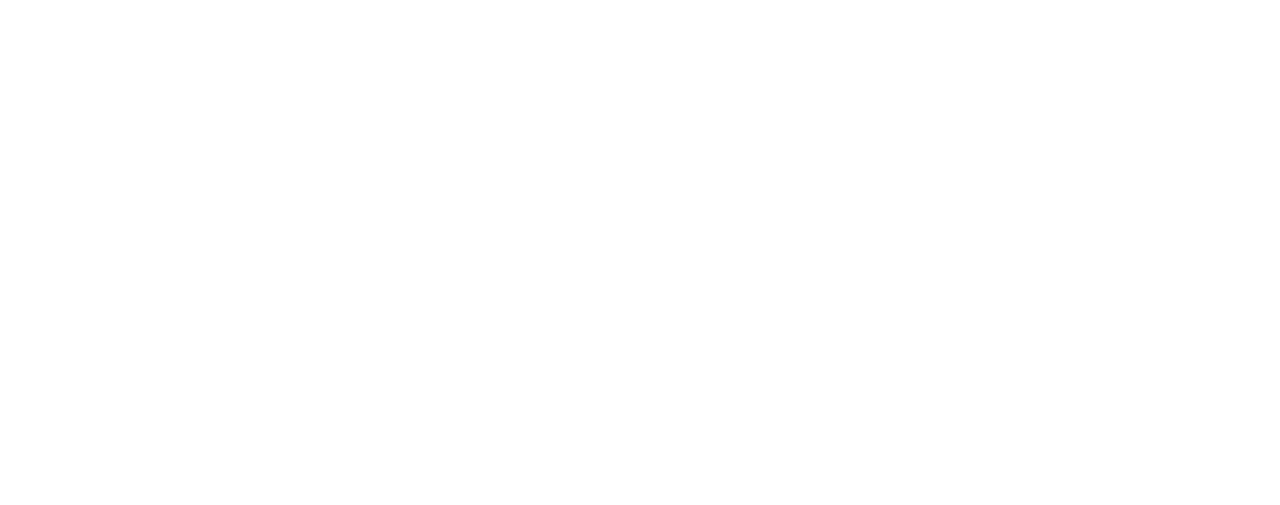
==== commit ce1243d9: "." ====
--- a/index.html
+++ b/index.html
@@ -53,71 +53,35 @@
 
     <!-- Topbar Start -->
     <div class="container-fluid bg-light d-none d-lg-block">
-        <div class="row align-items-center top-bar">
-            <div class="col-lg-3 col-md-12 text-center text-lg-start">
-                <a href="" class="navbar-brand m-0 p-0">
-                    <h1 class="text-dark m-0">FATTO</h1>
-                </a>
-            </div>
+        <div class="row align-items-center justify-content-end top-bar">            
             <div class="col-lg-9 col-md-12 text-end">
                 <div class="h-100 d-inline-flex align-items-center me-4">
                     <i class="fa fa-map-marker-alt text-dark me-2"></i>
                     <p class="m-0"> <a href="https://maps.app.goo.gl/eQB3v5aKYWLHWjtz7" class="text-dark">Rua Severina Souza Sales, 372, Campina Grande - PB</a></p>
-                </div>
-                <!-- 
-                    <div class="h-100 d-inline-flex align-items-center me-4">
-                        <i class="fas fa-phone text-primary me-2"></i>
-                        <p class="m-0"><a href="https://wa.me/558391948883" class="text-decoration-underline">(83) 9194-8883</a></p>
-                    </div>
-                    <div class="h-100 d-inline-flex align-items-center">
-                        <a class="btn btn-sm-square bg-white text-primary me-1" href=""><i class="fab fa-facebook-f"></i></a>
-                        <a class="btn btn-sm-square bg-white text-primary me-1" href=""><i class="fab fa-twitter"></i></a>
-                        <a class="btn btn-sm-square bg-white text-primary me-1" href=""><i class="fab fa-linkedin-in"></i></a>
-                        <a class="btn btn-sm-square bg-white text-primary me-0" href=""><i class="fab fa-instagram"></i></a>
-                    </div> 
-                -->
+                </div>                
             </div>
         </div>
     </div>
     <!-- Topbar End -->
 
     <!-- Navbar Start -->
-    <div class="container-fluid nav-bar bg-light">
-        <nav class="navbar navbar-expand-lg navbar-light bg-white p-3 py-lg-0 px-lg-4">
-            <a href="" class="navbar-brand d-flex align-items-center m-0 p-0 d-lg-none text-dark">
+    <div class="container-fluid nav-bar bg-white">
+        <nav class="navbar navbar-expand-lg navbar-light bg-white p-3 py-lg-0 px-lg-4 justify-content-between">
+            <a href="" class="navbar-brand d-flex align-items-center m-0 p-0 text-dark">
                 <h1 class="m-0 text-dark important">FATTO</h1>
             </a>
-            <button class="navbar-toggler" type="button" data-bs-toggle="collapse" data-bs-target="#navbarCollapse">
-                <span class="fa fa-bars"></span>
+            <button class="navbar-toggler btn btn-dark bg-primary d-flex d-none" type="button" data-bs-toggle="collapse" data-bs-target="#navbarCollapse">
             </button>
-            <div class="collapse navbar-collapse" id="navbarCollapse">
-                <div class="navbar-nav me-auto">
-                    <a href="index.html" class="nav-item nav-link active">Início</a>
-                    <a href="sobre.html" class="nav-item nav-link">Sobre</a>
-                    <a href="catalogo.html" class="nav-item nav-link">Catálogo</a>                        
-                    <a href="contato.html" class="nav-item nav-link">Contato</a>
-                    <div class="nav-item dropdown d-none">
-                        <a href="#" class="nav-link dropdown-toggle" data-bs-toggle="dropdown">Pages</a>
-                        <div class="dropdown-menu fade-up m-0">
-                            <a href="booking.html" class="dropdown-item">Booking</a>
-                            <a href="team.html" class="dropdown-item">Technicians</a>
-                            <a href="testimonial.html" class="dropdown-item">Testimonial</a>
-                            <a href="404.html" class="dropdown-item">404 Page</a>
-                        </div>
-                    </div>
-                </div>
-                <a href="https://wa.me/558391948883" class="text-dark">
-                    <div class="mt-4 mt-lg-0 me-lg-n4 py-3 px-4 bg-primary d-flex align-items-center wow fadeInRight" data-wow-delay="2s">
-                        <div class="d-flex flex-shrink-0 align-items-center justify-content-center">
-                            <i class="bi bi-whatsapp"></i>
-                        </div>
-                        <div class="ms-3">
-                            <p class="mb-1">Solicite seu orçamento</p>
-                            <h5 class="m-0 text-decoration-underline">(83) 9194-8883</h5>
-                        </div>
-                    </div>
-                </a>
-            </div>
+            <a href="https://wa.me/558391948883" class="text-dark">
+                <div class="mt-4 mt-lg-0 me-lg-n4 py-3 px-4 bg-primary d-flex wow fadeInRight" data-wow-delay="0.2s">
+                    <div class="d-flex flex-shrink-0 align-items-center justify-content-center">
+                        <i class="bi bi-whatsapp"></i>
+                    </div>
+                    <div class="ms-3">
+                        <p class="mb-1">Solicite seu orçamento</p>
+                    </div>
+                </div>
+            </a>
         </nav>
     </div>
     <!-- Navbar End -->
@@ -164,12 +128,7 @@
     <!-- Products Start -->
     <div class="container-fluid py-5 px-4 px-lg-0">
         <div class="row g-0">
-            <div class="col-lg-3 d-none d-lg-flex">
-                <div class="d-flex align-items-center justify-content-center bg-primary w-100 h-100">
-                    <h1 class="display-3 m-0" style="transform: rotate(-90deg);">Catálogo</h1>
-                </div>
-            </div>
-            <div class="col-md-12 col-lg-9">
+            <div class="col-md-12 col-lg-11">
                 <div class="ms-lg-5 ps-lg-5">
                     <div class="text-center text-lg-start wow fadeInUp" data-wow-delay="0.1s">
                         <h6 class="text-secondary text-uppercase">Produtos</h6>
@@ -177,80 +136,55 @@
                     </div>
                     <div class="owl-carousel service-carousel position-relative wow fadeInUp" data-wow-delay="0.1s">
                         <div class="bg-light p-4">
-                            <div class="d-flex align-items-center justify-content-center border border-5 border-white mb-4" style="width: 75px; height: 75px;">
-                                <i class="fa fa-cubes fa-2x text-primary"></i>
+                            <div class="d-flex align-items-center justify-content-center border border-5 border-white mb-4" style="height: 300px;">
+                               <img src="img/bloco.png" alt="">
                             </div>
                             <h4 class="mb-3">Bloco Estrutural 9x19x39</h4>
-                            <p>Indicado para construção de paredes e estruturas resistentes e duráveis.</p>
-                            <p class="text-dark fw-medium"><i class="fa fa-check text-success me-2"></i>Alta Qualidade</p>
-                            <p class="text-dark fw-medium"><i class="fa fa-check text-success me-2"></i>Durabilidade</p>
-                            <p class="text-dark fw-medium"><i class="fa fa-check text-success me-2"></i>Fácil Aplicação</p>
-                            <a href="" class="btn bg-white text-dark text-decoration-underline w-100 mt-2">Saiba Mais<i class="fa fa-arrow-right text-dark ms-2"></i></a>
-                        </div>
-                        <div class="bg-light p-4">
-                            <div class="d-flex align-items-center justify-content-center border border-5 border-white mb-4" style="width: 75px; height: 75px;">
-                                <i class="fa fa-th fa-2x text-primary"></i>
+                            <a href="" class="btn bg-white text-dark text-decoration-underline w-100 mt-2">Saiba Mais<i class="fa fa-arrow-right text-dark ms-2"></i></a>
+                        </div>
+
+
+                        <div class="bg-light p-4">
+                            <div class="d-flex align-items-center justify-content-center border border-5 border-white mb-4" style="height: 300px;">
+                                <img src="img/paverh.png" alt="">
                             </div>
                             <h4 class="mb-3">Paver H8 16 Faces</h4>
-                            <p>Excelente para pavimentação de áreas externas com estética e resistência.</p>
-                            <p class="text-dark fw-medium"><i class="fa fa-check text-success me-2"></i>Design Elegante</p>
-                            <p class="text-dark fw-medium"><i class="fa fa-check text-success me-2"></i>Resistente ao Tráfego</p>
-                            <p class="text-dark fw-medium"><i class="fa fa-check text-success me-2"></i>Fácil Instalação</p>
-                            <a href="" class="btn bg-white text-dark text-decoration-underline w-100 mt-2">Saiba Mais<i class="fa fa-arrow-right text-dark ms-2"></i></a>
-                        </div>
-                        <div class="bg-light p-4">
-                            <div class="d-flex align-items-center justify-content-center border border-5 border-white mb-4" style="width: 75px; height: 75px;">
-                                <i class="fa fa-box fa-2x text-primary"></i>
+                            <a href="" class="btn bg-white text-dark text-decoration-underline w-100 mt-2">Saiba Mais<i class="fa fa-arrow-right text-dark ms-2"></i></a>
+                        </div>
+                        <div class="bg-light p-4">
+                            <div class="d-flex align-items-center justify-content-center border border-5 border-white mb-4" style="height: 300px;">
+                                <img src="img/canaleta.png" alt="">
                             </div>
                             <h4 class="mb-3">Bloco Canaleta 14x19x39</h4>
-                            <p>Perfeito para reforço estrutural e construção de vigas e colunas.</p>
-                            <p class="text-dark fw-medium"><i class="fa fa-check text-success me-2"></i>Versatilidade</p>
-                            <p class="text-dark fw-medium"><i class="fa fa-check text-success me-2"></i>Facilidade na Construção</p>
-                            <p class="text-dark fw-medium"><i class="fa fa-check text-success me-2"></i>Alta Resistência</p>
-                            <a href="" class="btn bg-white text-dark text-decoration-underline w-100 mt-2">Saiba Mais<i class="fa fa-arrow-right text-dark ms-2"></i></a>
-                        </div>
-                        <div class="bg-light p-4">
-                            <div class="d-flex align-items-center justify-content-center border border-5 border-white mb-4" style="width: 75px; height: 75px;">
-                                <i class="fa fa-grip-lines fa-2x text-primary"></i>
+                            
+                            <a href="" class="btn bg-white text-dark text-decoration-underline w-100 mt-2">Saiba Mais<i class="fa fa-arrow-right text-dark ms-2"></i></a>
+                        </div>
+                        <div class="bg-light p-4">
+                            <div class="d-flex align-items-center justify-content-center border border-5 border-white mb-4" style="height: 300px;">
+                                <img src="img/piso-tatil.png" alt="">
                             </div>
                             <h4 class="mb-3">Piso Tátil</h4>
-                            <p>Desenvolvido para acessibilidade e orientação em espaços públicos e privados.</p>
-                            <p class="text-dark fw-medium"><i class="fa fa-check text-success me-2"></i>Norma de Acessibilidade</p>
-                            <p class="text-dark fw-medium"><i class="fa fa-check text-success me-2"></i>Durabilidade</p>
-                            <p class="text-dark fw-medium"><i class="fa fa-check text-success me-2"></i>Fácil Instalação</p>
-                            <a href="" class="btn bg-white text-dark text-decoration-underline w-100 mt-2">Saiba Mais<i class="fa fa-arrow-right text-dark ms-2"></i></a>
-                        </div>
-                        <div class="bg-light p-4">
-                            <div class="d-flex align-items-center justify-content-center border border-5 border-white mb-4" style="width: 75px; height: 75px;">
-                                <i class="fa fa-cloud-rain fa-2x text-primary"></i>
+                            <a href="" class="btn bg-white text-dark text-decoration-underline w-100 mt-2">Saiba Mais<i class="fa fa-arrow-right text-dark ms-2"></i></a>
+                        </div>
+                        <div class="bg-light p-4">
+                            <div class="d-flex align-items-center justify-content-center border border-5 border-white mb-4" style="height: 300px;">
+                                <img src="img/pingadeira.png" alt="">
                             </div>
                             <h4 class="mb-3">Pingadeira de Concreto</h4>
-                            <p>Ideal para proteção contra infiltrações e acabamento estético.</p>
-                            <p class="text-dark fw-medium"><i class="fa fa-check text-success me-2"></i>Resistente à Água</p>
-                            <p class="text-dark fw-medium"><i class="fa fa-check text-success me-2"></i>Acabamento Perfeito</p>
-                            <p class="text-dark fw-medium"><i class="fa fa-check text-success me-2"></i>Durabilidade</p>
-                            <a href="" class="btn bg-white text-dark text-decoration-underline w-100 mt-2">Saiba Mais<i class="fa fa-arrow-right text-dark ms-2"></i></a>
-                        </div>
-                        <div class="bg-light p-4">
-                            <div class="d-flex align-items-center justify-content-center border border-5 border-white mb-4" style="width: 75px; height: 75px;">
-                                <i class="fa fa-road fa-2x text-primary"></i>
+                            <a href="" class="btn bg-white text-dark text-decoration-underline w-100 mt-2">Saiba Mais<i class="fa fa-arrow-right text-dark ms-2"></i></a>
+                        </div>
+                        <div class="bg-light p-4">
+                            <div class="d-flex align-items-center justify-content-center border border-5 border-white mb-4" style="height: 300px;">
+                                <img src="img/meiofio.png" alt="">
                             </div>
                             <h4 class="mb-3">Meio Fio Padrão DNIT</h4>
-                            <p>Atende a padrões de qualidade e especificações do DNIT para vias públicas.</p>
-                            <p class="text-dark fw-medium"><i class="fa fa-check text-success me-2"></i>Padrão Certificado</p>
-                            <p class="text-dark fw-medium"><i class="fa fa-check text-success me-2"></i>Alta Resistência</p>
-                            <p class="text-dark fw-medium"><i class="fa fa-check text-success me-2"></i>Durabilidade</p>
-                            <a href="" class="btn bg-white text-dark text-decoration-underline w-100 mt-2">Saiba Mais<i class="fa fa-arrow-right text-dark ms-2"></i></a>
-                        </div>
-                        <div class="bg-light p-4">
-                            <div class="d-flex align-items-center justify-content-center border border-5 border-white mb-4" style="width: 75px; height: 75px;">
-                                <i class="fa fa-dice-d6 fa-2x text-primary"></i>
+                            <a href="" class="btn bg-white text-dark text-decoration-underline w-100 mt-2">Saiba Mais<i class="fa fa-arrow-right text-dark ms-2"></i></a>
+                        </div>
+                        <div class="bg-light p-4">
+                            <div class="d-flex align-items-center justify-content-center border border-5 border-white mb-4" style="height: 300px;">
+                                <img src="img/bloco-sextavado.png" alt="">
                             </div>
                             <h4 class="mb-3">Bloquetes Sextavados</h4>
-                            <p>Recomendado para pavimentação com alta resistência e ótimo acabamento.</p>
-                            <p class="text-dark fw-medium"><i class="fa fa-check text-success me-2"></i>Durabilidade</p>
-                            <p class="text-dark fw-medium"><i class="fa fa-check text-success me-2"></i>Estética Superior</p>
-                            <p class="text-dark fw-medium"><i class="fa fa-check text-success me-2"></i>Resistente ao Desgaste</p>
                             <a href="" class="btn bg-white text-dark text-decoration-underline w-100 mt-2">Saiba Mais<i class="fa fa-arrow-right text-dark ms-2"></i></a>
                         </div>
                     </div>
@@ -259,331 +193,6 @@
         </div>
     </div>
     <!-- Products End -->
-
-    <!-- About Start -->
-    <div class="container-xxl py-5">
-        <div class="container">
-            <div class="row g-5">
-                <div class="col-lg-6 wow fadeInUp" data-wow-delay="0.1s">
-                    <h6 class="text-secondary text-uppercase">Sobre Nós</h6>
-                    <h1 class="mb-4">Especialistas em Concreto e Pré-Moldados desde 2005</h1>
-                    <p class="mb-4">Na FATTO, entregamos qualidade e confiança para obras de todos os portes. Desde concreto armado a lajes pré-moldadas, nossos produtos são desenvolvidos para garantir durabilidade e eficiência em seus projetos. Localizada em Campina Grande, somos a escolha ideal para quem busca inovação e atendimento personalizado no mercado de construção.</p>
-                    <p class="fw-medium text-dark"><i class="fa fa-check text-success me-3"></i>Produtos de alta resistência e qualidade</p>
-                    <p class="fw-medium text-dark"><i class="fa fa-check text-success me-3"></i>Soluções sob medida para projetos</p>
-                    <p class="fw-medium text-dark"><i class="fa fa-check text-success me-3"></i>Entrega rápida e atendimento dedicado</p>
-                    <div class="bg-primary d-flex align-items-center p-4 mt-5">
-                        <div class="d-flex flex-shrink-0 align-items-center justify-content-center">
-                            <h1><i class="bi bi-whatsapp"></i></h1>
-                        </div>
-                        <div class="ms-3">
-                            <p class="fs-5 fw-medium mb-2 text-dark">Entre em Contato</p>
-                            <h3 class="m-0"><a href="https://wa.me/558391948883" class="text-dark text-decoration-underline">(83) 9194-8883</a> <i class="bi bi-box-arrow-up-right"></i></h3>
-                        </div>
-                    </div>
-                </div>
-                <div class="col-lg-6 pt-4" style="min-height: 500px;">
-                    <div class="position-relative h-100 wow fadeInUp" data-wow-delay="0.5s">
-                        <img class="position-absolute img-fluid w-100 h-100" src="img/about.jpg" style="object-fit: cover; padding: 0 0 50px 100px;" alt="Imagem de concreto e pré-moldados">
-                        <img class="position-absolute start-0 bottom-0 img-fluid bg-white pt-2 pe-2 w-50 h-50" src="img/blog-2.jpg" style="object-fit: cover;" alt="Produtos pré-moldados">
-                    </div>
-                </div>
-            </div>
-        </div>
-    </div>
-    <!-- About End -->
-
-        <!-- Service Start -->
-        <!-- <div class="container-xxl py-5">
-            <div class="container">
-                <div class="row g-4">
-                    <div class="col-lg-4 col-md-6 service-item-top wow fadeInUp" data-wow-delay="0.1s">
-                        <div class="overflow-hidden">
-                            <img class="img-fluid w-100 h-100" src="img/service-1.jpg" alt="">
-                        </div>
-                        <div class="d-flex align-items-center justify-content-between bg-light p-4">
-                            <h5 class="text-truncate me-3 mb-0">Residential Plumbing</h5>
-                            <a class="btn btn-square btn-outline-primary border-2 border-white flex-shrink-0" href=""><i class="fa fa-arrow-right"></i></a>
-                        </div>
-                    </div>
-                    <div class="col-lg-4 col-md-6 service-item-top wow fadeInUp" data-wow-delay="0.3s">
-                        <div class="overflow-hidden">
-                            <img class="img-fluid w-100 h-100" src="img/service-2.jpg" alt="">
-                        </div>
-                        <div class="d-flex align-items-center justify-content-between bg-light p-4">
-                            <h5 class="text-truncate me-3 mb-0">Commercial Plumbing</h5>
-                            <a class="btn btn-square btn-outline-primary border-2 border-white flex-shrink-0" href=""><i class="fa fa-arrow-right"></i></a>
-                        </div>
-                    </div>
-                    <div class="col-lg-4 col-md-6 service-item-top wow fadeInUp" data-wow-delay="0.5s">
-                        <div class="overflow-hidden">
-                            <img class="img-fluid w-100 h-100" src="img/service-3.jpg" alt="">
-                        </div>
-                        <div class="d-flex align-items-center justify-content-between bg-light p-4">
-                            <h5 class="text-truncate me-3 mb-0">Emergency Servicing</h5>
-                            <a class="btn btn-square btn-outline-primary border-2 border-white flex-shrink-0" href=""><i class="fa fa-arrow-right"></i></a>
-                        </div>
-                    </div>
-                </div>
-            </div>
-        </div> -->
-        <!-- Service End -->
-
-        <!-- Fact Start -->
-        <!-- <div class="container-fluid fact bg-dark my-5 py-5">
-            <div class="container">
-                <div class="row g-4">
-                    <div class="col-md-6 col-lg-3 text-center wow fadeIn" data-wow-delay="0.1s">
-                        <i class="fa fa-check fa-2x text-white mb-3"></i>
-                        <h2 class="text-white mb-2" data-toggle="counter-up">1234</h2>
-                        <p class="text-white mb-0">Years Experience</p>
-                    </div>
-                    <div class="col-md-6 col-lg-3 text-center wow fadeIn" data-wow-delay="0.3s">
-                        <i class="fa fa-users-cog fa-2x text-white mb-3"></i>
-                        <h2 class="text-white mb-2" data-toggle="counter-up">1234</h2>
-                        <p class="text-white mb-0">Expert Technicians</p>
-                    </div>
-                    <div class="col-md-6 col-lg-3 text-center wow fadeIn" data-wow-delay="0.5s">
-                        <i class="fa fa-users fa-2x text-white mb-3"></i>
-                        <h2 class="text-white mb-2" data-toggle="counter-up">1234</h2>
-                        <p class="text-white mb-0">Satisfied Clients</p>
-                    </div>
-                    <div class="col-md-6 col-lg-3 text-center wow fadeIn" data-wow-delay="0.7s">
-                        <i class="fa fa-wrench fa-2x text-white mb-3"></i>
-                        <h2 class="text-white mb-2" data-toggle="counter-up">1234</h2>
-                        <p class="text-white mb-0">Compleate Projects</p>
-                    </div>
-                </div>
-            </div>
-        </div> -->
-        <!-- Fact End -->
-
-        <!-- Booking Start -->
-        <!-- <div class="container-fluid my-5 px-0">
-            <div class="video wow fadeInUp" data-wow-delay="0.1s">
-                <button type="button" class="btn-play" data-bs-toggle="modal" data-src="https://www.youtube.com/embed/DWRcNpR6Kdc" data-bs-target="#videoModal">
-                    <span></span>
-                </button>
-
-                <div class="modal fade" id="videoModal" tabindex="-1" aria-labelledby="exampleModalLabel" aria-hidden="true">
-                    <div class="modal-dialog">
-                        <div class="modal-content rounded-0">
-                            <div class="modal-header">
-                                <h5 class="modal-title" id="exampleModalLabel">Youtube Video</h5>
-                                <button type="button" class="btn-close" data-bs-dismiss="modal" aria-label="Close"></button>
-                            </div>
-                            <div class="modal-body">
-                                <div class="ratio ratio-16x9">
-                                    <iframe class="embed-responsive-item" src="" id="video" allowfullscreen allowscriptaccess="always"
-                                        allow="autoplay"></iframe>
-                                </div>
-                            </div>
-                        </div>
-                    </div>
-                </div>
-
-                <h1 class="text-white mb-4">Emergency Plumbing Service</h1>
-                <h3 class="text-white mb-0">24 Hours 7 Days a Week</h3>
-            </div>
-            <div class="container position-relative wow fadeInUp" data-wow-delay="0.1s" style="margin-top: -6rem;">
-                <div class="row justify-content-center">
-                    <div class="col-lg-8">
-                        <div class="bg-light text-center p-5">
-                            <h1 class="mb-4">Book For A Service</h1>
-                            <form>
-                                <div class="row g-3">
-                                    <div class="col-12 col-sm-6">
-                                        <input type="text" class="form-control border-0" placeholder="Your Name" style="height: 55px;">
-                                    </div>
-                                    <div class="col-12 col-sm-6">
-                                        <input type="email" class="form-control border-0" placeholder="Your Email" style="height: 55px;">
-                                    </div>
-                                    <div class="col-12 col-sm-6">
-                                        <select class="form-select border-0" style="height: 55px;">
-                                            <option selected>Select A Service</option>
-                                            <option value="1">Service 1</option>
-                                            <option value="2">Service 2</option>
-                                            <option value="3">Service 3</option>
-                                        </select>
-                                    </div>
-                                    <div class="col-12 col-sm-6">
-                                        <div class="date" id="date1" data-target-input="nearest">
-                                            <input type="text"
-                                                class="form-control border-0 datetimepicker-input"
-                                                placeholder="Service Date" data-target="#date1" data-toggle="datetimepicker" style="height: 55px;">
-                                        </div>
-                                    </div>
-                                    <div class="col-12">
-                                        <textarea class="form-control border-0" placeholder="Special Request"></textarea>
-                                    </div>
-                                    <div class="col-12">
-                                        <button class="btn btn-primary w-100 py-3" type="submit">Book Now</button>
-                                    </div>
-                                </div>
-                            </form>
-                        </div>
-                    </div>
-                </div>
-            </div>
-        </div> -->
-        <!-- Booking End -->
-
-        <!-- Team Start -->
-        <!-- <div class="container-xxl py-5">
-            <div class="container">
-                <div class="text-center wow fadeInUp" data-wow-delay="0.1s">
-                    <h6 class="text-secondary text-uppercase">Our Technicians</h6>
-                    <h1 class="mb-5">Our Expert Technicians</h1>
-                </div>
-                <div class="row g-4">
-                    <div class="col-lg-3 col-md-6 wow fadeInUp" data-wow-delay="0.1s">
-                        <div class="team-item">
-                            <div class="position-relative overflow-hidden">
-                                <img class="img-fluid" src="img/team-1.jpg" alt="">
-                            </div>
-                            <div class="team-text">
-                                <div class="bg-light">
-                                    <h5 class="fw-bold mb-0">Full Name</h5>
-                                    <small>Designation</small>
-                                </div>
-                                <div class="bg-primary">
-                                    <a class="btn btn-square mx-1" href=""><i class="fab fa-facebook-f"></i></a>
-                                    <a class="btn btn-square mx-1" href=""><i class="fab fa-twitter"></i></a>
-                                    <a class="btn btn-square mx-1" href=""><i class="fab fa-instagram"></i></a>
-                                </div>
-                            </div>
-                        </div>
-                    </div>
-                    <div class="col-lg-3 col-md-6 wow fadeInUp" data-wow-delay="0.3s">
-                        <div class="team-item">
-                            <div class="position-relative overflow-hidden">
-                                <img class="img-fluid" src="img/team-2.jpg" alt="">
-                            </div>
-                            <div class="team-text">
-                                <div class="bg-light">
-                                    <h5 class="fw-bold mb-0">Full Name</h5>
-                                    <small>Designation</small>
-                                </div>
-                                <div class="bg-primary">
-                                    <a class="btn btn-square mx-1" href=""><i class="fab fa-facebook-f"></i></a>
-                                    <a class="btn btn-square mx-1" href=""><i class="fab fa-twitter"></i></a>
-                                    <a class="btn btn-square mx-1" href=""><i class="fab fa-instagram"></i></a>
-                                </div>
-                            </div>
-                        </div>
-                    </div>
-                    <div class="col-lg-3 col-md-6 wow fadeInUp" data-wow-delay="0.5s">
-                        <div class="team-item">
-                            <div class="position-relative overflow-hidden">
-                                <img class="img-fluid" src="img/team-3.jpg" alt="">
-                            </div>
-                            <div class="team-text">
-                                <div class="bg-light">
-                                    <h5 class="fw-bold mb-0">Full Name</h5>
-                                    <small>Designation</small>
-                                </div>
-                                <div class="bg-primary">
-                                    <a class="btn btn-square mx-1" href=""><i class="fab fa-facebook-f"></i></a>
-                                    <a class="btn btn-square mx-1" href=""><i class="fab fa-twitter"></i></a>
-                                    <a class="btn btn-square mx-1" href=""><i class="fab fa-instagram"></i></a>
-                                </div>
-                            </div>
-                        </div>
-                    </div>
-                    <div class="col-lg-3 col-md-6 wow fadeInUp" data-wow-delay="0.7s">
-                        <div class="team-item">
-                            <div class="position-relative overflow-hidden">
-                                <img class="img-fluid" src="img/team-4.jpg" alt="">
-                            </div>
-                            <div class="team-text">
-                                <div class="bg-light">
-                                    <h5 class="fw-bold mb-0">Full Name</h5>
-                                    <small>Designation</small>
-                                </div>
-                                <div class="bg-primary">
-                                    <a class="btn btn-square mx-1" href=""><i class="fab fa-facebook-f"></i></a>
-                                    <a class="btn btn-square mx-1" href=""><i class="fab fa-twitter"></i></a>
-                                    <a class="btn btn-square mx-1" href=""><i class="fab fa-instagram"></i></a>
-                                </div>
-                            </div>
-                        </div>
-                    </div>
-                </div>
-            </div>
-        </div> -->
-        <!-- Team End -->
-
-        <!-- Testimonial Start -->
-        <!-- <div class="container-xxl py-5 wow fadeInUp" data-wow-delay="0.1s">
-            <div class="container">
-                <div class="text-center">
-                    <h6 class="text-secondary text-uppercase">Testimonial</h6>
-                    <h1 class="mb-5">Our Clients Say!</h1>
-                </div>
-                <div class="owl-carousel testimonial-carousel position-relative wow fadeInUp" data-wow-delay="0.1s">
-                    <div class="testimonial-item text-center">
-                        <div class="testimonial-text bg-light text-center p-4 mb-4">
-                            <p class="mb-0">Tempor erat elitr rebum at clita. Diam dolor diam ipsum sit diam amet diam et eos. Clita erat ipsum et lorem et sit.</p>
-                        </div>
-                        <img class="bg-light rounded-circle p-2 mx-auto mb-2" src="img/testimonial-1.jpg" style="width: 80px; height: 80px;">
-                        <div class="mb-2">
-                            <small class="fa fa-star text-secondary"></small>
-                            <small class="fa fa-star text-secondary"></small>
-                            <small class="fa fa-star text-secondary"></small>
-                            <small class="fa fa-star text-secondary"></small>
-                            <small class="fa fa-star text-secondary"></small>
-                        </div>
-                        <h5 class="mb-1">Client Name</h5>
-                        <p class="m-0">Profession</p>
-                    </div>
-                    <div class="testimonial-item text-center">
-                        <div class="testimonial-text bg-light text-center p-4 mb-4">
-                            <p class="mb-0">Tempor erat elitr rebum at clita. Diam dolor diam ipsum sit diam amet diam et eos. Clita erat ipsum et lorem et sit.</p>
-                        </div>
-                        <img class="bg-light rounded-circle p-2 mx-auto mb-2" src="img/testimonial-2.jpg" style="width: 80px; height: 80px;">
-                        <div class="mb-2">
-                            <small class="fa fa-star text-secondary"></small>
-                            <small class="fa fa-star text-secondary"></small>
-                            <small class="fa fa-star text-secondary"></small>
-                            <small class="fa fa-star text-secondary"></small>
-                            <small class="fa fa-star text-secondary"></small>
-                        </div>
-                        <h5 class="mb-1">Client Name</h5>
-                        <p class="m-0">Profession</p>
-                    </div>
-                    <div class="testimonial-item text-center">
-                        <div class="testimonial-text bg-light text-center p-4 mb-4">
-                            <p class="mb-0">Tempor erat elitr rebum at clita. Diam dolor diam ipsum sit diam amet diam et eos. Clita erat ipsum et lorem et sit.</p>
-                        </div>
-                        <img class="bg-light rounded-circle p-2 mx-auto mb-2" src="img/testimonial-3.jpg" style="width: 80px; height: 80px;">
-                        <div class="mb-2">
-                            <small class="fa fa-star text-secondary"></small>
-                            <small class="fa fa-star text-secondary"></small>
-                            <small class="fa fa-star text-secondary"></small>
-                            <small class="fa fa-star text-secondary"></small>
-                            <small class="fa fa-star text-secondary"></small>
-                        </div>
-                        <h5 class="mb-1">Client Name</h5>
-                        <p class="m-0">Profession</p>
-                    </div>
-                    <div class="testimonial-item text-center">
-                        <div class="testimonial-text bg-light text-center p-4 mb-4">
-                            <p class="mb-0">Tempor erat elitr rebum at clita. Diam dolor diam ipsum sit diam amet diam et eos. Clita erat ipsum et lorem et sit.</p>
-                        </div>
-                        <img class="bg-light rounded-circle p-2 mx-auto mb-2" src="img/testimonial-4.jpg" style="width: 80px; height: 80px;">
-                        <div class="mb-2">
-                            <small class="fa fa-star text-secondary"></small>
-                            <small class="fa fa-star text-secondary"></small>
-                            <small class="fa fa-star text-secondary"></small>
-                            <small class="fa fa-star text-secondary"></small>
-                            <small class="fa fa-star text-secondary"></small>
-                        </div>
-                        <h5 class="mb-1">Client Name</h5>
-                        <p class="m-0">Profession</p>
-                    </div>
-                </div>
-            </div>
-        </div> -->
-        <!-- Testimonial End -->
 
     <!-- Footer Start -->
     <footer>
@@ -607,22 +216,6 @@
                         <p class="mb-4">07:00 - 17:00</p>
                         <h6 class="text-light">Sábado:</h6>
                         <p class="mb-0">07:00 - 12:00</p>
-                    </div>
-                    <div class="col-lg-3 col-md-6">
-                        <h4 class="text-light mb-4">Nossos Produtos</h4>
-                        <a class="btn btn-link" href="#">Concreto Armado</a>
-                        <a class="btn btn-link" href="#">Lajes Pré-Moldadas</a>
-                        <a class="btn btn-link" href="#">Blocos de Cimento</a>
-                        <a class="btn btn-link" href="#">Pisos Intertravados</a>
-                        <a class="btn btn-link" href="#">Betoneiras e Serviços</a>
-                    </div>
-                    <div class="col-lg-3 col-md-6">
-                        <h4 class="text-light mb-4">Newsletter</h4>
-                        <p>Receba ofertas e novidades sobre nossos produtos e serviços diretamente no seu e-mail.</p>
-                        <div class="position-relative mx-auto" style="max-width: 400px;">
-                            <input class="form-control border-0 w-100 py-3 ps-4 pe-5" type="text" placeholder="Seu e-mail">
-                            <button type="button" class="btn btn-primary py-2 position-absolute top-0 end-0 mt-2 me-2">Cadastrar</button>
-                        </div>
                     </div>
                 </div>
             </div>
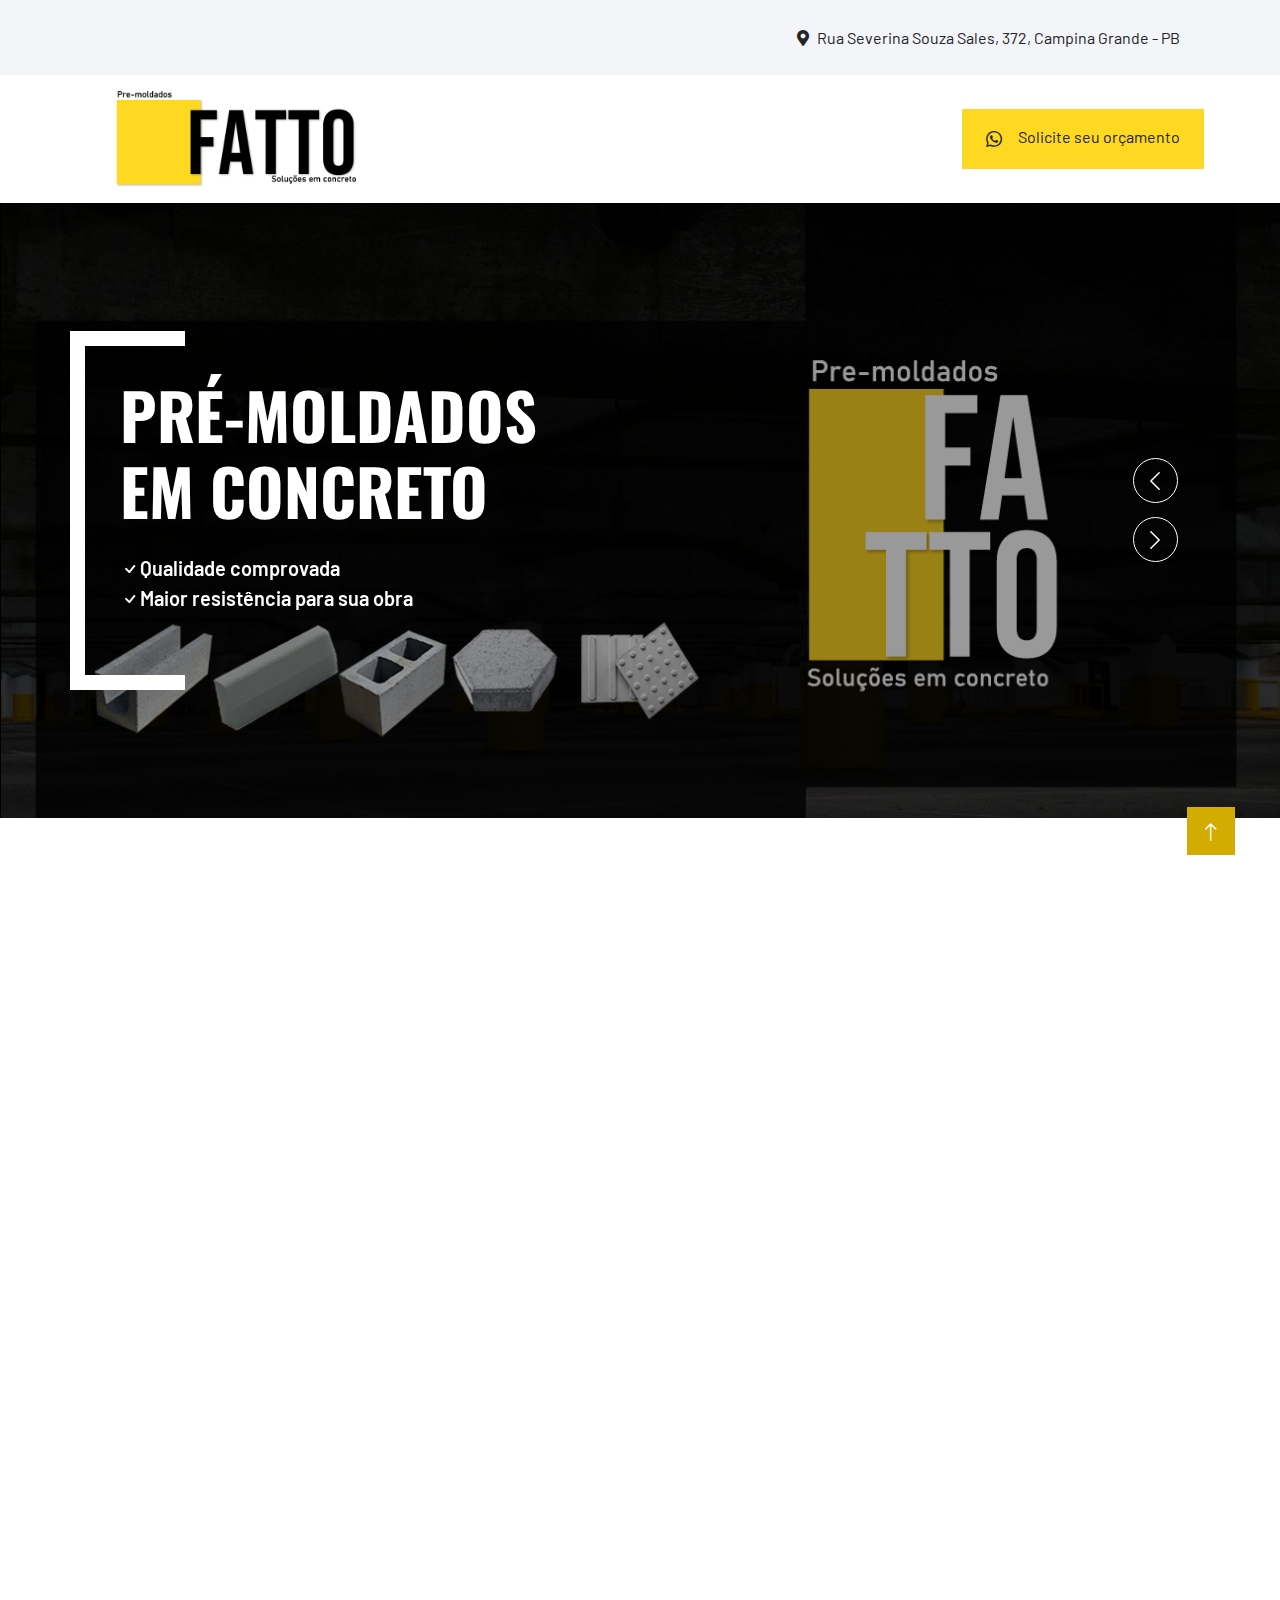
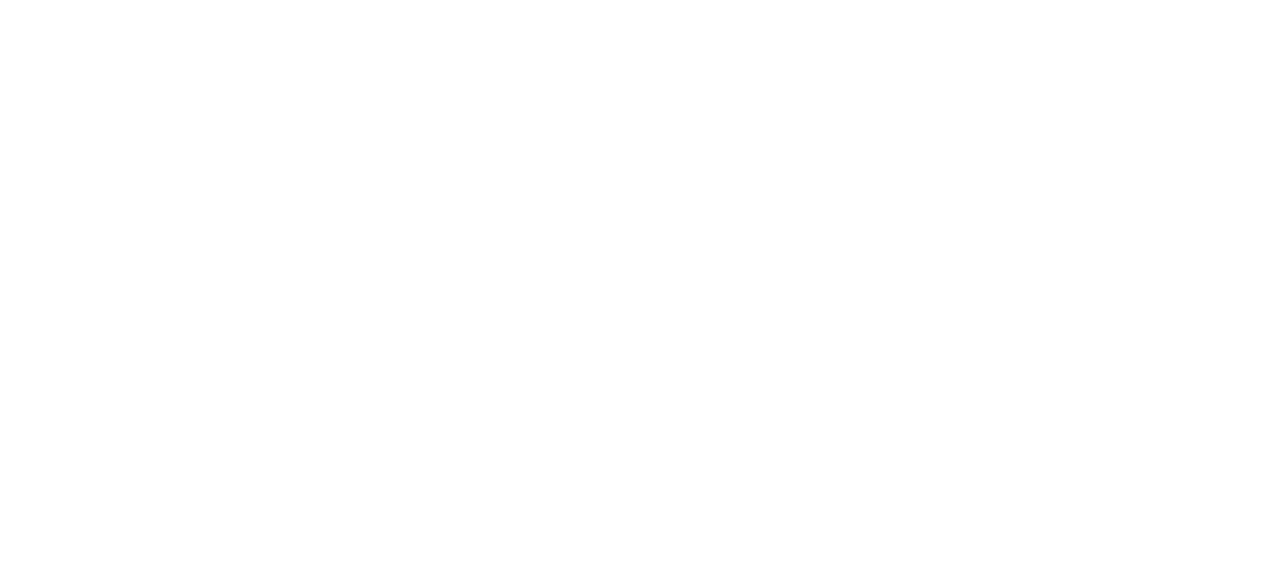
==== commit baab86a6: "post-review" ====
--- a/index.html
+++ b/index.html
@@ -68,7 +68,7 @@
     <div class="container-fluid nav-bar bg-white">
         <nav class="navbar navbar-expand-lg navbar-light bg-white p-3 py-lg-0 px-lg-4 justify-content-between">
             <a href="" class="navbar-brand d-flex align-items-center m-0 p-0 text-dark">
-                <h1 class="m-0 text-dark important">FATTO</h1>
+                <h1 class="m-3 text-dark important"><img src="img/logo.png" alt="" style="width: 15rem;"></h1>
             </a>
             <button class="navbar-toggler btn btn-dark bg-primary d-flex d-none" type="button" data-bs-toggle="collapse" data-bs-target="#navbarCollapse">
             </button>
@@ -90,32 +90,30 @@
     <div class="container-fluid p-0 mb-5">
         <div class="owl-carousel header-carousel position-relative">
             <div class="owl-carousel-item position-relative">
-                <img class="img-fluid" src="img/carousel-1.jpg" alt="">
+                <img class="img-fluid" src="img/carousel-alt1.png" alt="">
                 <div class="position-absolute top-0 start-0 w-100 h-100 d-flex align-items-center" style="background: rgba(0, 0, 0, .4);">
                     <div class="container">
                         <div class="row justify-content-start">
                             <div class="col-10 col-lg-8">
                                 <!-- <h5 class="text-white text-uppercase mb-3 animated slideInDown">Subtítulo</h5> -->
-                                <h1 class="display-3 text-white animated slideInDown mb-4">Variedade em pré-moldados</h1>
+                                <h1 class="display-3 text-white animated slideInDown mb-4">PRÉ-MOLDADOS <br> EM CONCRETO</h1>
                                 <p class="fs-5 fw-medium text-white mb-4 pb-2"><i class="bi bi-check"></i>Qualidade comprovada <br><i class="bi bi-check"></i>Maior resistência para sua obra</p>
-                                <a href="" class="btn btn-primary btn-outline-dark py-md-3 px-md-5 me-3 animated slideInLeft">Saiba mais</a>
-                                <a href="" class="btn btn-dark btn-outline-warning py-md-3 px-md-5 animated slideInRight text-light">Solicite seu orçamento <i class="bi bi-box-arrow-up-right"></i></a>
-                            </div>
+                                </div>
                         </div>
                     </div>
                 </div>
             </div>
             <div class="owl-carousel-item position-relative">
-                <img class="img-fluid" src="img/carousel-2.jpg" alt="">
+                <img class="img-fluid" src="img/carousel-alt2.png" alt="">
                 <div class="position-absolute top-0 start-0 w-100 h-100 d-flex align-items-center" style="background: rgba(0, 0, 0, .4);">
                     <div class="container">
                         <div class="row justify-content-start">
                             <div class="col-10 col-lg-8">
                                 <!-- <h5 class="text-white text-uppercase mb-3 animated slideInDown">Subtítulo</h5> -->
-                                <h1 class="display-3 text-white animated slideInDown mb-4">Variedade em pré-moldados</h1>
+                                <h1 class="display-3 text-white animated slideInDown mb-4">PRÉ-MOLDADOS <br> EM CONCRETO</h1>
                                 <p class="fs-5 fw-medium text-white mb-4 pb-2"><i class="bi bi-check"></i>Qualidade comprovada <br><i class="bi bi-check"></i>Maior resistência para sua obra</p>
-                                <a href="" class="btn btn-primary btn-outline-dark py-md-3 px-md-5 me-3 animated slideInLeft">Saiba mais</a>
-                                <a href="" class="btn btn-dark btn-outline-warning py-md-3 px-md-5 animated slideInRight text-light">Solicite seu orçamento <i class="bi bi-box-arrow-up-right"></i></a>
+                                <a href="#catalogo" class="btn btn-primary btn-outline-dark py-md-3 px-md-5 me-3 animated slideInLeft">Saiba mais</a>
+                                <a href="https://wa.me/558391948883" class="btn btn-dark btn-outline-warning py-md-3 px-md-5 animated slideInRight text-light">Solicite seu orçamento <i class="bi bi-box-arrow-up-right"></i></a>
                             </div>
                         </div>
                     </div>
@@ -126,7 +124,7 @@
     <!-- Carousel End -->
 
     <!-- Products Start -->
-    <div class="container-fluid py-5 px-4 px-lg-0">
+    <div id="catalogo" class="container-fluid py-5 px-4 px-lg-0">
         <div class="row g-0">
             <div class="col-md-12 col-lg-11">
                 <div class="ms-lg-5 ps-lg-5">
@@ -135,7 +133,7 @@
                         <h1 class="mb-5">Explore Nosso Catálogo</h1>
                     </div>
                     <div class="owl-carousel service-carousel position-relative wow fadeInUp" data-wow-delay="0.1s">
-                        <div class="bg-light p-4">
+                        <div class="bg-light p-4 shadow-sm">
                             <div class="d-flex align-items-center justify-content-center border border-5 border-white mb-4" style="height: 300px;">
                                <img src="img/bloco.png" alt="">
                             </div>
@@ -200,10 +198,13 @@
             <div class="container py-5">
                 <div class="row g-5">
                     <div class="col-lg-3 col-md-6">
+                        <h4 class="mb-4"><img src="img/logo-preto.png" alt="" style="width: 15rem;"></h4>
+                    </div>
+                    <div class="col-lg-3 col-md-6">
                         <h4 class="text-light mb-4">Endereço</h4>
                         <p class="mb-2"><i class="fa fa-map-marker-alt me-3"></i>Rua Severina Souza Sales, 372, Três Irmãs, Campina Grande, PB</p>
-                        <p class="mb-2"><i class="fa fa-phone-alt me-3"></i>(83) 9194-8883</p>
-                        <p class="mb-2"><i class="fa fa-envelope me-3"></i>contato@fatto.com.br</p>
+                        <p class="mb-2"><i class="fa fa-phone-alt me-3"></i><a href="https://wa.me/558391948883" class="text-white text-decoration-underline">(83) 9194-8883</a></p>
+                        <p class="mb-2"><i class="fa fa-envelope me-3"></i><a href="mailto:contato@fattopremoldados.com.br" class="text-white text-decoration-underline">contato@fattopremoldados.com.br</a></p>
                         <div class="d-flex pt-2">
                             <a class="btn btn-outline-light btn-social" href="#"><i class="fab fa-facebook-f"></i></a>
                             <a class="btn btn-outline-light btn-social" href="#"><i class="fab fa-instagram"></i></a>
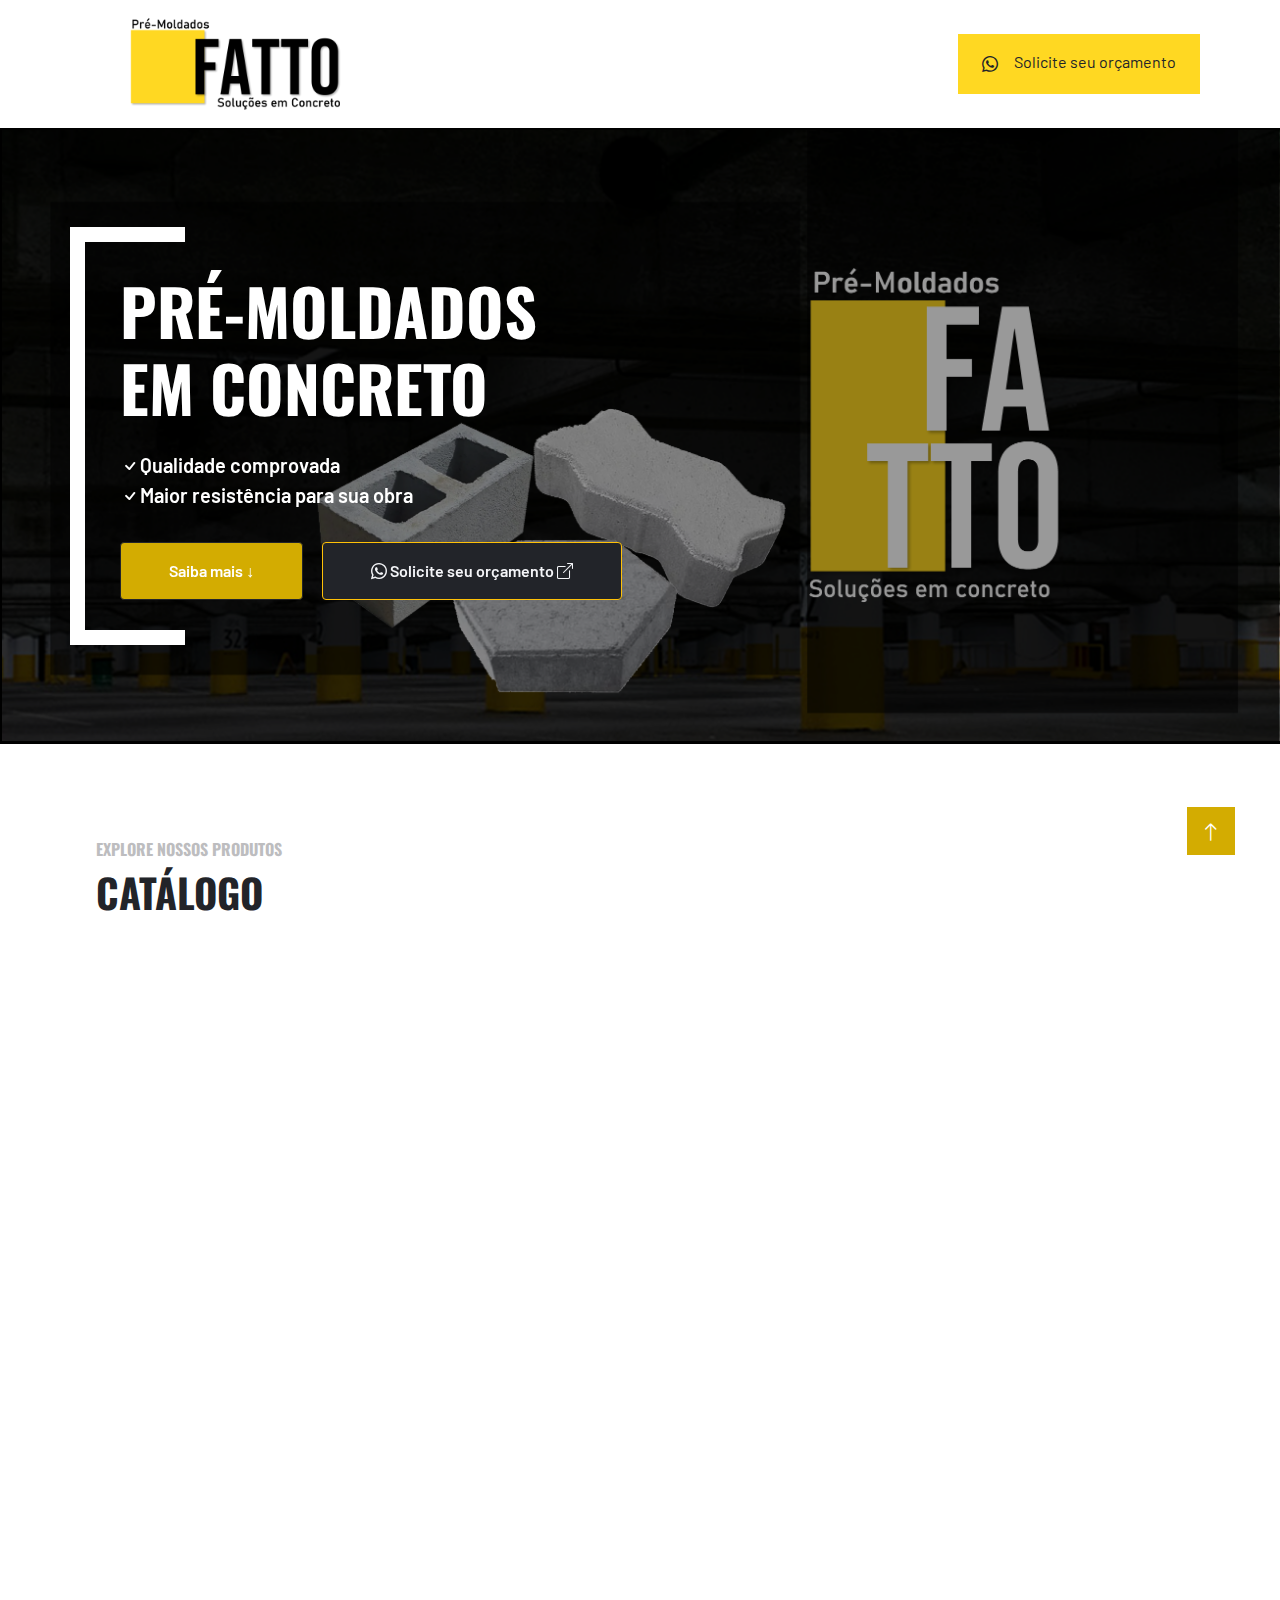
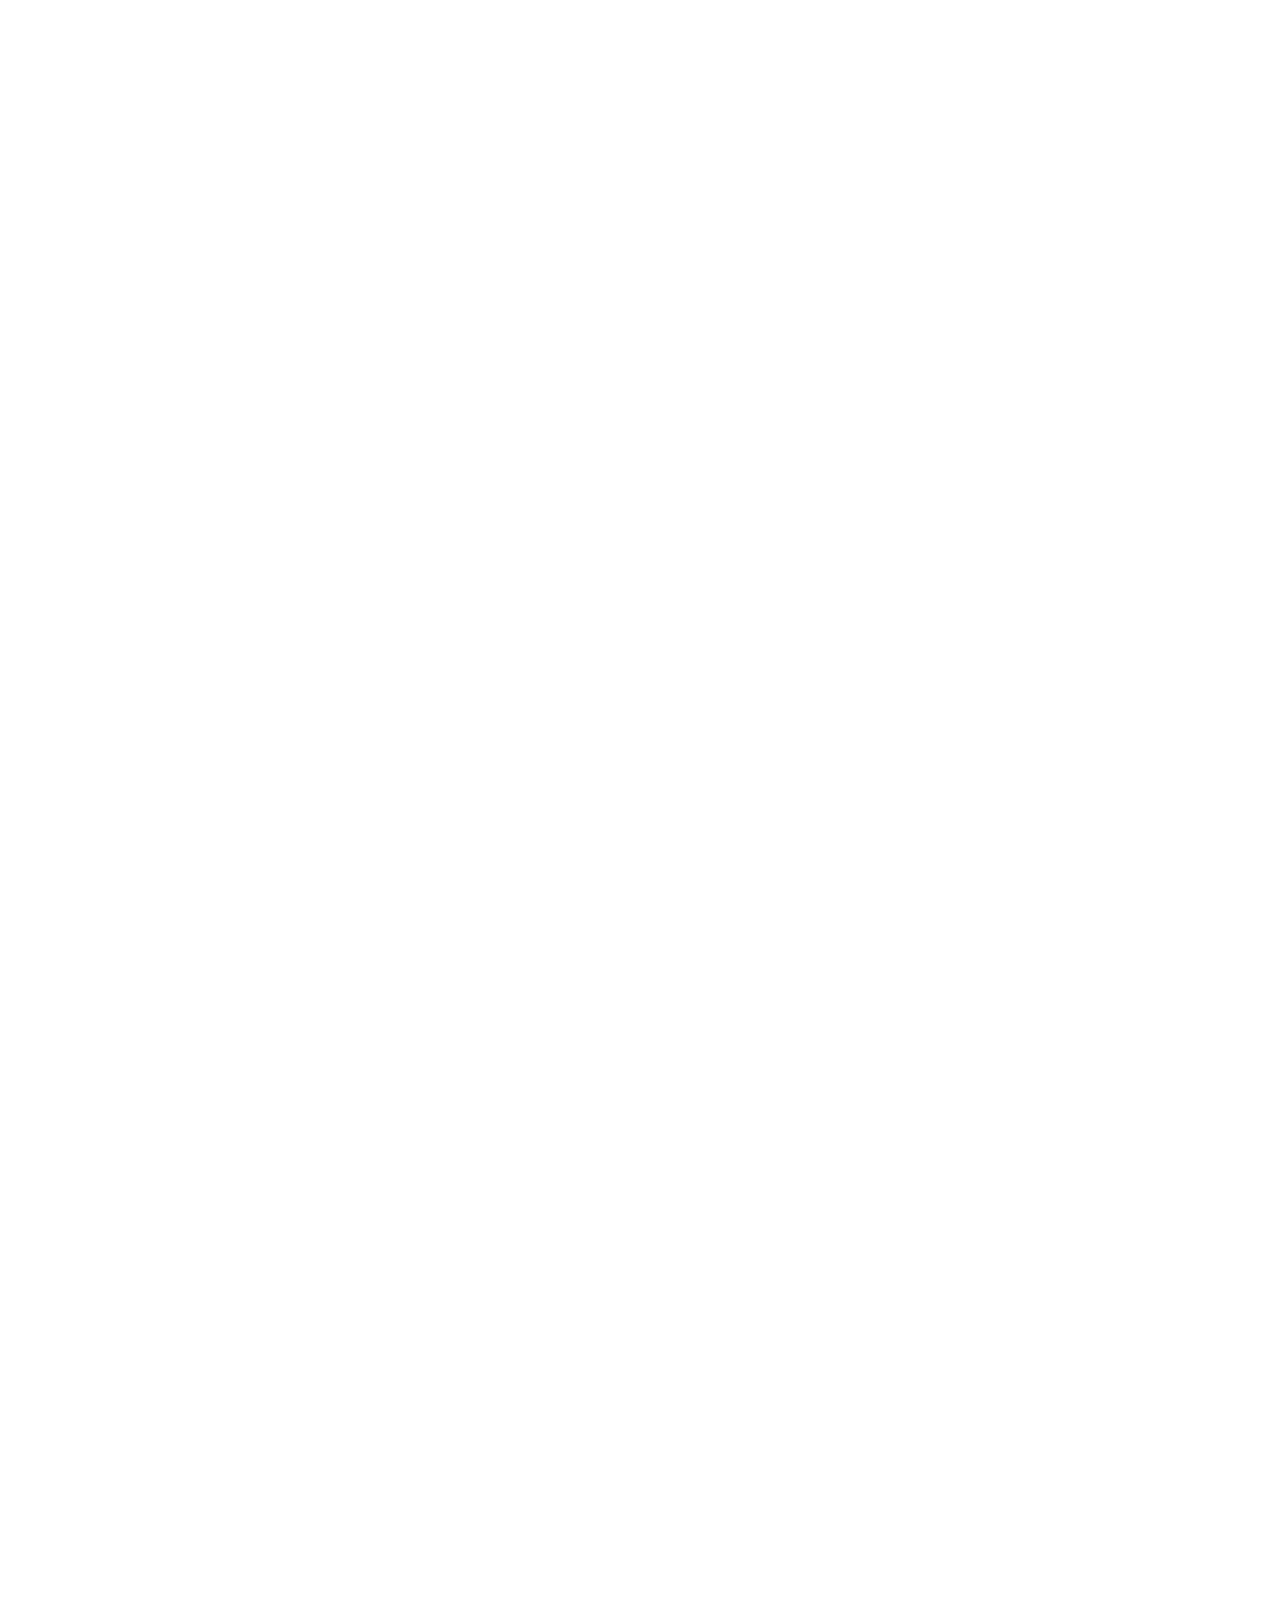
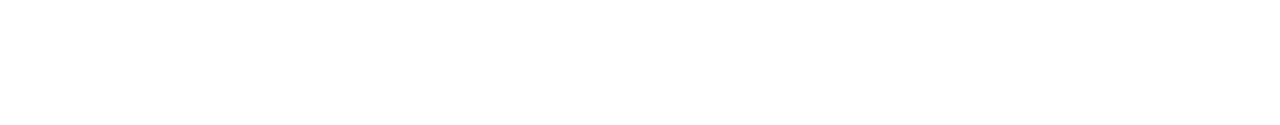
==== commit 80716e5b: "final-version-post-review" ====
--- a/index.html
+++ b/index.html
@@ -3,7 +3,7 @@
 
 <head>
     <meta charset="utf-8">
-    <title>FATTO | Soluções em premoldados</title>
+    <title>FATTO | Soluções em Pré-Moldados</title>
     <meta content="width=device-width, initial-scale=1.0" name="viewport">
     <meta content="concreto, pré-moldados de cimento, lajes, concreto armado, construção civil, FATTO, 
                    Campina Grande, materiais de construção, produtos para construção civil" name="keywords">
@@ -25,7 +25,6 @@
     <meta name="twitter:title" content="FATTO - Soluções concreto e premoldados ">
     <meta name="twitter:description" content="Soluções em construção, blocos de concreto e cimento. Peça já um orçamento (83) 91948883 - Rua Severina Souza Sales, 372, Campina Grande PB">
     <meta name="twitter:image" content="https://fattopremoldados.com.br/img/index.jpg">
-
 
     <link rel="preconnect" href="https://fonts.googleapis.com">
     <link rel="preconnect" href="https://fonts.gstatic.com" crossorigin>
@@ -38,6 +37,12 @@
     <link href="lib/tempusdominus/css/tempusdominus-bootstrap-4.min.css" rel="stylesheet" />
     <link href="css/bootstrap.min.css" rel="stylesheet">
     <link href="css/style.css" rel="stylesheet">
+
+    <link rel="apple-touch-icon" sizes="180x180" href="img/apple-touch-icon.png">
+    <link rel="icon" type="image/png" sizes="32x32" href="img/favicon-32x32.png">
+    <link rel="icon" type="image/png" sizes="16x16" href="img/favicon-16x16.png">
+    <link rel="manifest" href="img/site.webmanifest">
+
     <link href="img/favicon.ico" rel="icon">
 </head>
 
@@ -52,7 +57,7 @@
     <!-- Spinner End -->
 
     <!-- Topbar Start -->
-    <div class="container-fluid bg-light d-none d-lg-block">
+    <!-- <div class="container-fluid bg-light d-none d-lg-block">
         <div class="row align-items-center justify-content-end top-bar">            
             <div class="col-lg-9 col-md-12 text-end">
                 <div class="h-100 d-inline-flex align-items-center me-4">
@@ -61,19 +66,19 @@
                 </div>                
             </div>
         </div>
-    </div>
+    </div> -->
     <!-- Topbar End -->
 
     <!-- Navbar Start -->
     <div class="container-fluid nav-bar bg-white">
-        <nav class="navbar navbar-expand-lg navbar-light bg-white p-3 py-lg-0 px-lg-4 justify-content-between">
+        <nav class="navbar navbar-expand-lg navbar-light bg-white p-1 py-lg-0 px-lg-4 justify-content-between">
             <a href="" class="navbar-brand d-flex align-items-center m-0 p-0 text-dark">
-                <h1 class="m-3 text-dark important"><img src="img/logo.png" alt="" style="width: 15rem;"></h1>
+                <h1 id="logo-png" class="m-3 text-dark important"><img src="img/logo.png" alt="" style="width: 15rem;"></h1>
             </a>
             <button class="navbar-toggler btn btn-dark bg-primary d-flex d-none" type="button" data-bs-toggle="collapse" data-bs-target="#navbarCollapse">
             </button>
-            <a href="https://wa.me/558391948883" class="text-dark">
-                <div class="mt-4 mt-lg-0 me-lg-n4 py-3 px-4 bg-primary d-flex wow fadeInRight" data-wow-delay="0.2s">
+            <a href="https://wa.me/558391948883" target="_blank"class="text-dark p-1">
+                <div id="cta-logo" class="lg-mt-4 mt-lg-0 me-lg-n4 py-3 px-4 bg-primary d-flex wow fadeInRight" data-wow-delay="0.2s">
                     <div class="d-flex flex-shrink-0 align-items-center justify-content-center">
                         <i class="bi bi-whatsapp"></i>
                     </div>
@@ -89,31 +94,29 @@
     <!-- Carousel Start -->
     <div class="container-fluid p-0 mb-5">
         <div class="owl-carousel header-carousel position-relative">
+            <!-- <div class="owl-carousel-item position-relative">
+                <img class="img-fluid" src="img/carousel-alt1.png" alt="">
+                <div class="position-absolute top-0 start-0 w-100 h-100 d-flex align-items-center" style="background: rgba(0, 0, 0, .4);">
+                    <div class="container">
+                        <div class="row justify-content-start">
+                            <div class="col-10 col-lg-8">                                
+                                <h1 class="display-3 text-white animated slideInDown mb-4">PRÉ-MOLDADOS <br> EM CONCRETO</h1>
+                                <p class="fs-5 fw-medium text-white mb-4 pb-2"><i class="bi bi-check"></i>Qualidade comprovada <br><i class="bi bi-check"></i>Maior resistência para sua obra</p>
+                                </div>
+                        </div>
+                    </div>
+                </div>
+            </div> -->
             <div class="owl-carousel-item position-relative">
                 <img class="img-fluid" src="img/carousel-alt1.png" alt="">
                 <div class="position-absolute top-0 start-0 w-100 h-100 d-flex align-items-center" style="background: rgba(0, 0, 0, .4);">
                     <div class="container">
                         <div class="row justify-content-start">
                             <div class="col-10 col-lg-8">
-                                <!-- <h5 class="text-white text-uppercase mb-3 animated slideInDown">Subtítulo</h5> -->
                                 <h1 class="display-3 text-white animated slideInDown mb-4">PRÉ-MOLDADOS <br> EM CONCRETO</h1>
                                 <p class="fs-5 fw-medium text-white mb-4 pb-2"><i class="bi bi-check"></i>Qualidade comprovada <br><i class="bi bi-check"></i>Maior resistência para sua obra</p>
-                                </div>
-                        </div>
-                    </div>
-                </div>
-            </div>
-            <div class="owl-carousel-item position-relative">
-                <img class="img-fluid" src="img/carousel-alt2.png" alt="">
-                <div class="position-absolute top-0 start-0 w-100 h-100 d-flex align-items-center" style="background: rgba(0, 0, 0, .4);">
-                    <div class="container">
-                        <div class="row justify-content-start">
-                            <div class="col-10 col-lg-8">
-                                <!-- <h5 class="text-white text-uppercase mb-3 animated slideInDown">Subtítulo</h5> -->
-                                <h1 class="display-3 text-white animated slideInDown mb-4">PRÉ-MOLDADOS <br> EM CONCRETO</h1>
-                                <p class="fs-5 fw-medium text-white mb-4 pb-2"><i class="bi bi-check"></i>Qualidade comprovada <br><i class="bi bi-check"></i>Maior resistência para sua obra</p>
-                                <a href="#catalogo" class="btn btn-primary btn-outline-dark py-md-3 px-md-5 me-3 animated slideInLeft">Saiba mais</a>
-                                <a href="https://wa.me/558391948883" class="btn btn-dark btn-outline-warning py-md-3 px-md-5 animated slideInRight text-light">Solicite seu orçamento <i class="bi bi-box-arrow-up-right"></i></a>
+                                <a href="#orcamento" class="btn btn-primary btn-outline-dark py-md-3 px-md-5 me-3 animated slideInLeft">Saiba mais ↓</a>
+                                <a href="https://wa.me/558391948883" target="_blank"class="btn btn-dark btn-outline-warning py-md-3 px-md-5 animated slideInRight text-light"><i class="bi bi-whatsapp"></i> Solicite seu orçamento <i class="bi bi-box-arrow-up-right"></i></a>
                             </div>
                         </div>
                     </div>
@@ -129,8 +132,8 @@
             <div class="col-md-12 col-lg-11">
                 <div class="ms-lg-5 ps-lg-5">
                     <div class="text-center text-lg-start wow fadeInUp" data-wow-delay="0.1s">
-                        <h6 class="text-secondary text-uppercase">Produtos</h6>
-                        <h1 class="mb-5">Explore Nosso Catálogo</h1>
+                        <h6 class="text-secondary text-uppercase">EXPLORE NOSSOS PRODUTOS</h6>
+                        <h1 class="mb-5">CATÁLOGO</h1>
                     </div>
                     <div class="owl-carousel service-carousel position-relative wow fadeInUp" data-wow-delay="0.1s">
                         <div class="bg-light p-4 shadow-sm">
@@ -141,7 +144,6 @@
                             <a href="" class="btn bg-white text-dark text-decoration-underline w-100 mt-2">Saiba Mais<i class="fa fa-arrow-right text-dark ms-2"></i></a>
                         </div>
 
-
                         <div class="bg-light p-4">
                             <div class="d-flex align-items-center justify-content-center border border-5 border-white mb-4" style="height: 300px;">
                                 <img src="img/paverh.png" alt="">
@@ -191,6 +193,109 @@
         </div>
     </div>
     <!-- Products End -->
+
+    <!-- Contact Start -->
+    <div id="orcamento" class="container-xxl py-5">
+        <div class="container">
+            <div class="row g-4">
+                <div class="col-md-6 wow fadeInUp" data-wow-delay="0.1s">
+                    <div class="bg-light p-5 h-100 d-flex align-items-center">
+                        <form>
+                            <fieldset>
+                                <h2>ORÇAMENTO</h2>
+                            </fieldset>
+                            <div class="row g-3">
+                                <div class="col-md-6">
+                                    <div class="form-floating">
+                                        <input type="text" class="form-control" id="name" placeholder="Seu Nome" required>
+                                        <label for="name">Seu Nome</label>
+                                    </div>
+                                </div>
+                                <div class="col-md-6">
+                                    <div class="form-floating">
+                                        <input type="email" class="form-control" id="email" placeholder="Seu Email" required>
+                                        <label for="email">Seu Email</label>
+                                    </div>
+                                </div>
+                                <div class="col-12">
+                                    <div class="form-floating">
+                                        <input type="text" class="form-control" id="subject" placeholder="Assunto" required>
+                                        <label for="subject">Assunto</label>
+                                    </div>
+                                </div>
+                                <div class="col-12">
+                                    <div class="form-floating">
+                                        <textarea class="form-control" placeholder="Deixe sua mensagem aqui (máx. 500 caracteres)" id="message" style="height: 150px" maxlength="500" required></textarea>
+                                        <label for="message">Deixe sua mensagem aqui (máx. 500 caracteres)</label>
+                                    </div>                                    
+                                </div>
+                        
+                                <!-- Checkboxes e campos de quantidade -->
+                                <div class="col-12">
+                                    <label>Selecione os Produtos:</label>
+                                </div>
+                                <div class="col-12">
+                                    <!-- Repetição de checkbox com campo de quantidade -->
+                                    <div class="form-check">
+                                        <input class="form-check-input" type="checkbox" id="bloco-estrutural" onchange="toggleQuantity(this, 'quantity-bloco-estrutural')">
+                                        <label class="form-check-label" for="bloco-estrutural">Bloco Estrutural 9x19x39</label>
+                                        <input type="number" class="form-control mt-2" id="quantity-bloco-estrutural" placeholder="Quantidade" min="0" disabled>
+                                    </div>
+                                    <div class="form-check">
+                                        <input class="form-check-input" type="checkbox" id="paver-h8" onchange="toggleQuantity(this, 'quantity-paver-h8')">
+                                        <label class="form-check-label" for="paver-h8">Paver H8 16 Faces</label>
+                                        <input type="number" class="form-control mt-2" id="quantity-paver-h8" placeholder="Quantidade" min="0" disabled>
+                                    </div>
+                                    <div class="form-check">
+                                        <input class="form-check-input" type="checkbox" id="bloco-canaleta" onchange="toggleQuantity(this, 'quantity-bloco-canaleta')">
+                                        <label class="form-check-label" for="bloco-canaleta">Bloco Canaleta 14x19x39</label>
+                                        <input type="number" class="form-control mt-2" id="quantity-bloco-canaleta" placeholder="Quantidade" min="0" disabled>
+                                    </div>
+                                    <div class="form-check">
+                                        <input class="form-check-input" type="checkbox" id="piso-tatil" onchange="toggleQuantity(this, 'quantity-piso-tatil')">
+                                        <label class="form-check-label" for="piso-tatil">Piso Tátil</label>
+                                        <input type="number" class="form-control mt-2" id="quantity-piso-tatil" placeholder="Quantidade" min="0" disabled>
+                                    </div>
+                                    <div class="form-check">
+                                        <input class="form-check-input" type="checkbox" id="pingadeira-concreto" onchange="toggleQuantity(this, 'quantity-pingadeira-concreto')">
+                                        <label class="form-check-label" for="pingadeira-concreto">Pingadeira de Concreto</label>
+                                        <input type="number" class="form-control mt-2" id="quantity-pingadeira-concreto" placeholder="Quantidade" min="0" disabled>
+                                    </div>
+                                    <div class="form-check">
+                                        <input class="form-check-input" type="checkbox" id="meio-fio-dnit" onchange="toggleQuantity(this, 'quantity-meio-fio-dnit')">
+                                        <label class="form-check-label" for="meio-fio-dnit">Meio Fio Padrão DNIT</label>
+                                        <input type="number" class="form-control mt-2" id="quantity-meio-fio-dnit" placeholder="Quantidade" min="0" disabled>
+                                    </div>
+                                    <div class="form-check">
+                                        <input class="form-check-input" type="checkbox" id="bloquetes-sextavados" onchange="toggleQuantity(this, 'quantity-bloquetes-sextavados')">
+                                        <label class="form-check-label" for="bloquetes-sextavados">Bloquetes Sextavados</label>
+                                        <input type="number" class="form-control mt-2" id="quantity-bloquetes-sextavados" placeholder="Quantidade" min="0" disabled>
+                                    </div>
+                                </div>
+                                <div class="col-12 d-flex">
+                                    <button class="btn btn-success w-100 py-3 m-3" type="button" onclick="sendToWhatsApp()"><i class="bi bi-whatsapp"></i> Enviar pelo WhatsApp <i class="bi bi-box-arrow-up-right"></i></button>
+                                    <button class="btn btn-primary w-100 py-3 m-3" type="button" onclick="sendToEmail()"><i class="fa fa-envelope me-3"></i> Enviar por E-mail <i class="bi bi-box-arrow-up-right"></i></button>
+                                </div>
+                                
+                            </div>
+                        </form>
+                    </div>
+                </div>
+                <div class="col-md-6 wow fadeInUp" data-wow-delay="0.1s">
+                    <h6 class="text-secondary text-uppercase">Entre em Contato</h6>
+                    <h1 class="mb-4">ATENDIMENTO</h1>
+                    <!-- 
+                    <p class="mb-4">Envie-nos suas dúvidas, sugestões ou pedidos através do formulário ao lado. Responderemos o mais rápido possível para garantir que você tenha todas as informações de que precisa.</p>
+                     --><iframe class="position-relative w-100"
+                        src="https://www.google.com/maps/embed?pb=!1m18!1m12!1m3!1d2270.43363062797!2d-35.93089060818287!3d-7.257290572502212!2m3!1f0!2f0!3f0!3m2!1i1024!2i768!4f13.1!3m3!1m2!1s0x7aea745baa19df9%3A0x2d9d6bef8c8edab2!2sRua%20Severina%20Souza%20Sales%2C%201001!5e1!3m2!1spt-BR!2sbr!4v1737671676353!5m2!1spt-BR!2sbr"
+                        frameborder="0" style="height: 300px; border:0;" allowfullscreen="" aria-hidden="false"
+                        tabindex="0"></iframe>
+                </div>
+                
+            </div>
+        </div>
+    </div>
+    <!-- Contact End -->
 
     <!-- Footer Start -->
     <footer>
@@ -203,7 +308,7 @@
                     <div class="col-lg-3 col-md-6">
                         <h4 class="text-light mb-4">Endereço</h4>
                         <p class="mb-2"><i class="fa fa-map-marker-alt me-3"></i>Rua Severina Souza Sales, 372, Três Irmãs, Campina Grande, PB</p>
-                        <p class="mb-2"><i class="fa fa-phone-alt me-3"></i><a href="https://wa.me/558391948883" class="text-white text-decoration-underline">(83) 9194-8883</a></p>
+                        <p class="mb-2"><i class="fa fa-phone-alt me-3"></i><a href="https://wa.me/558391948883" target="_blank"class="text-white text-decoration-underline">(83) 9194-8883</a></p>
                         <p class="mb-2"><i class="fa fa-envelope me-3"></i><a href="mailto:contato@fattopremoldados.com.br" class="text-white text-decoration-underline">contato@fattopremoldados.com.br</a></p>
                         <div class="d-flex pt-2">
                             <a class="btn btn-outline-light btn-social" href="#"><i class="fab fa-facebook-f"></i></a>
--- a/css/style.css
+++ b/css/style.css
@@ -591,4 +591,32 @@
 
 .footer .copyright a {
     color: var(--light);
-}+}
+
+/* Gambiarra de media-query para celulares da xuxa */
+
+@media (max-width: 528px) {
+    #logo-png img{
+        width:10rem !important;
+    }
+
+    #cta-logo{
+        align-items: center;
+        padding: 0.8rem !important;
+        font-size: 0.8rem !important;
+        margin-right: 0.5rem !important;
+    }
+
+}
+
+@media (max-width: 375px) {
+
+    #logo-png img{
+        width:8rem !important;
+    }
+
+    #cta-logo{
+        align-items: center;
+        padding: 0.6rem !important;
+    }
+}
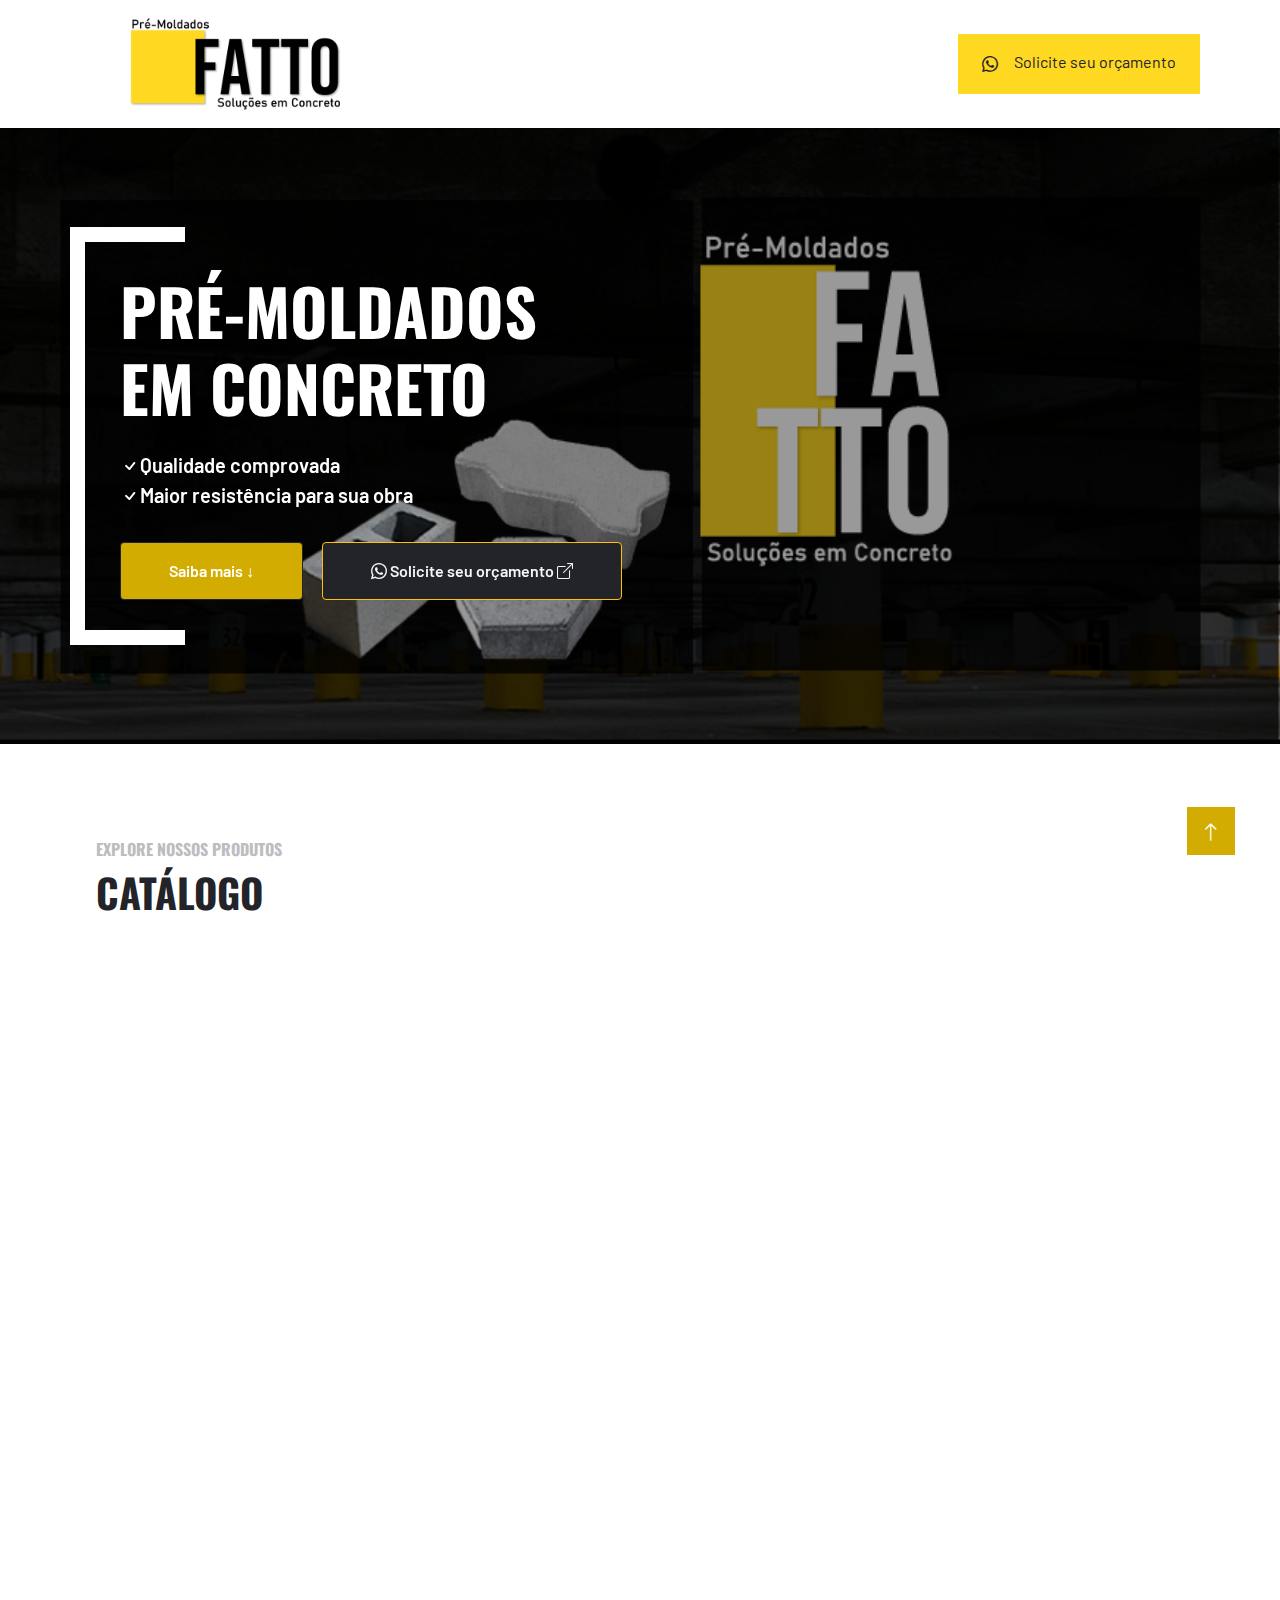
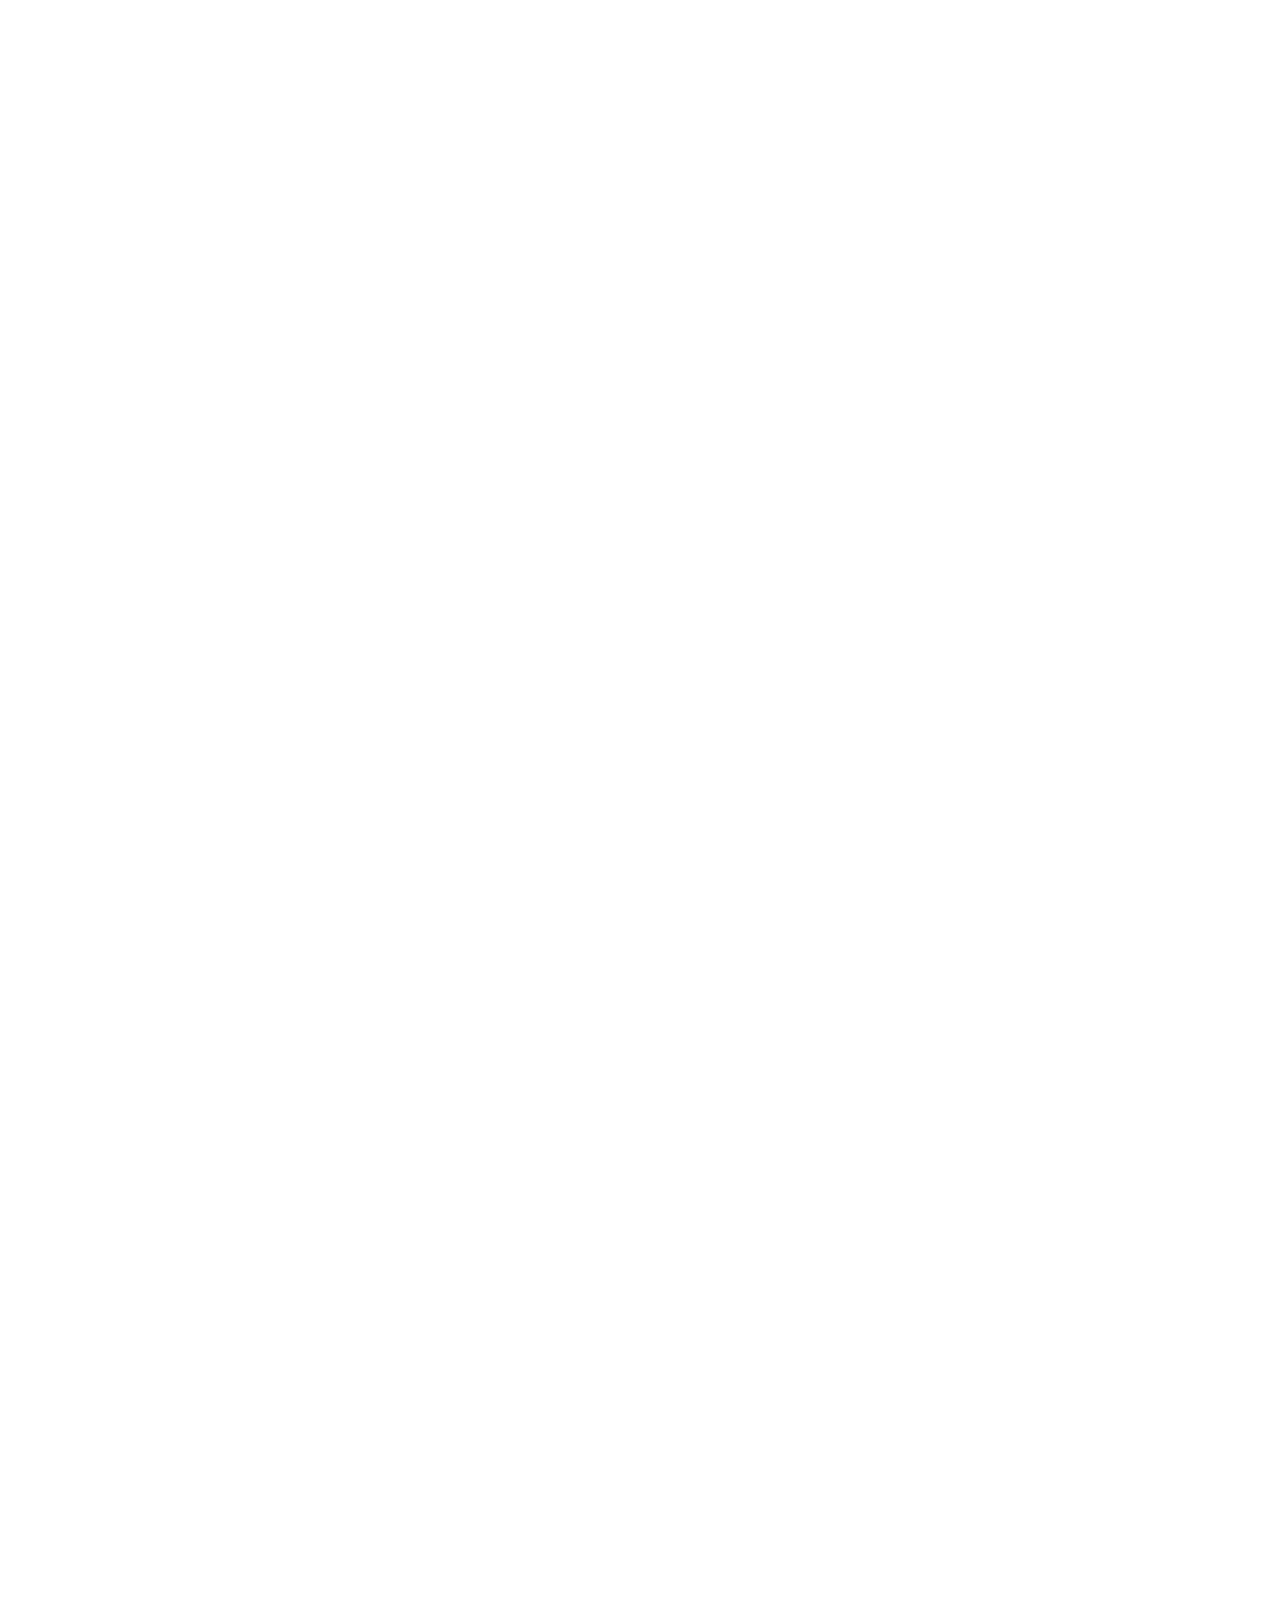
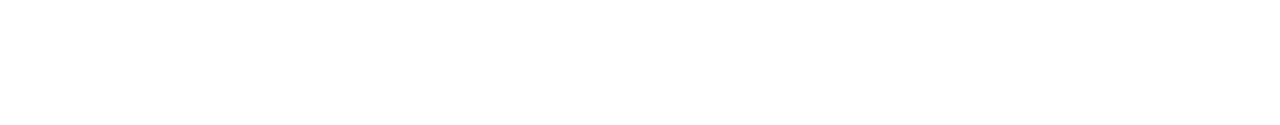
==== commit 2bab71ec: "whoops" ====
--- a/index.html
+++ b/index.html
@@ -368,7 +368,7 @@
             "postalCode": "88056-000",
             "addressCountry": "BR"
           },
-          "taxID": "null"
+          "taxID": "52.291.368/0001-50"
         }
         </script>
 
